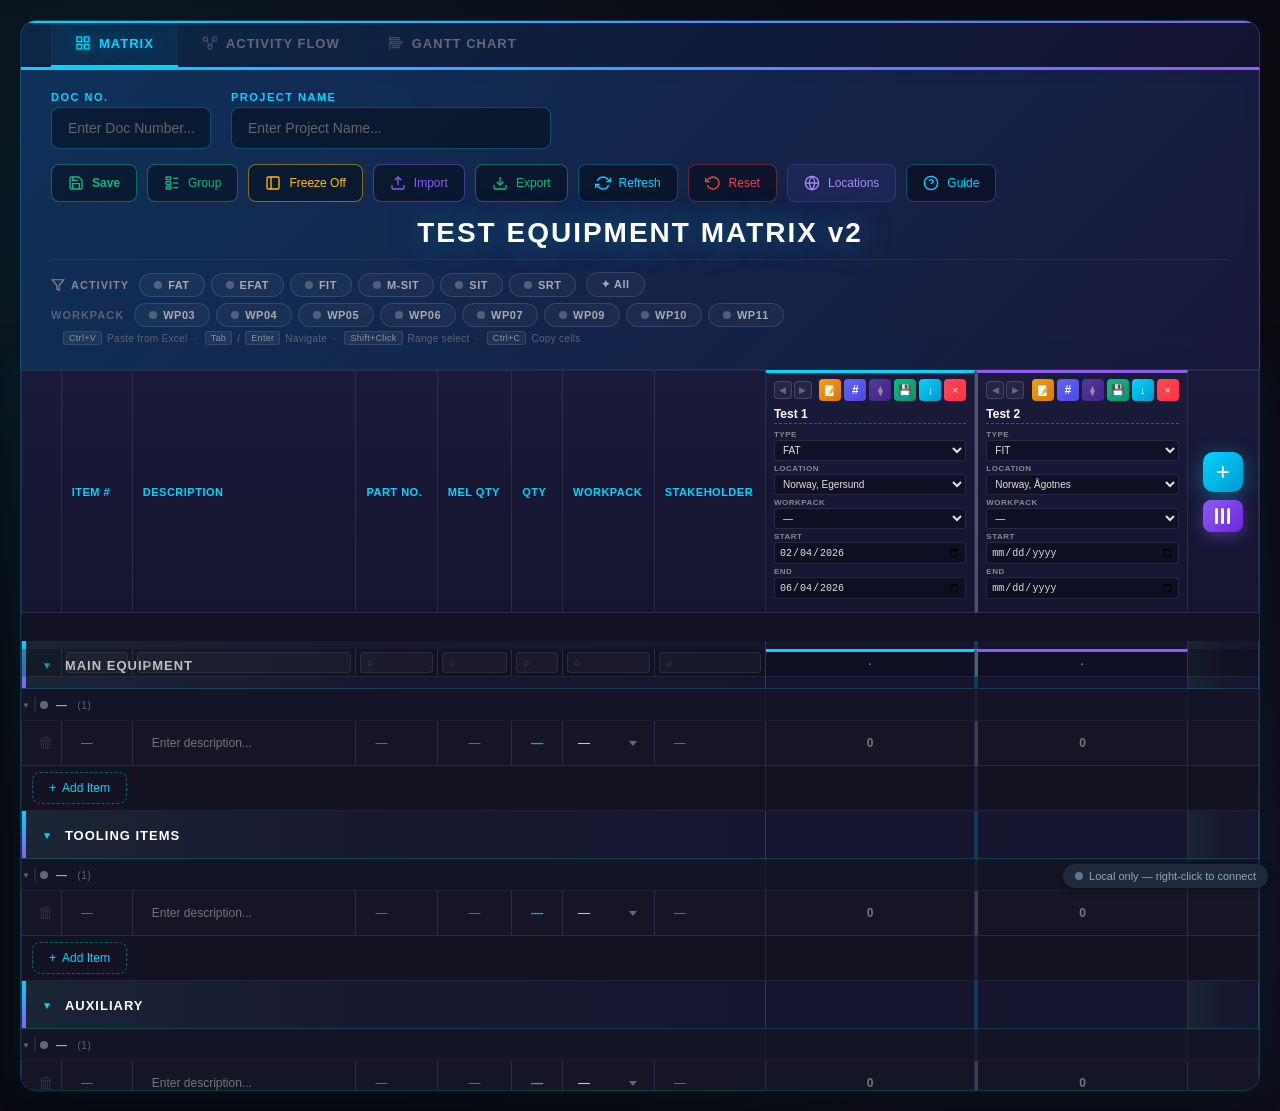
==== index.html @ c6285412 "Add files via upload" ====
<!DOCTYPE html>
<html lang="en">
<head>
    <meta charset="UTF-8">
    <meta name="viewport" content="width=device-width, initial-scale=1.0">
    <title>Test Equipment Matrix v2</title>
    <link rel="stylesheet" href="css/nav.css">
    <link rel="stylesheet" href="css/styles.css">
</head>
<body>
    <div class="container">
        <!-- Navigation Tabs -->
        <nav class="nav-tabs" id="navTabs">
            <!-- Rendered by nav.js -->
        </nav>

        <!-- Header -->
        <div class="matrix-header">
            <div class="header-top">
                <div class="header-title">
                    <div class="field-group">
                        <label>Doc No.</label>
                        <input type="text" id="docNo" placeholder="Enter Doc Number..." style="width: 160px;">
                    </div>
                    <div class="field-group">
                        <label>Project Name</label>
                        <input type="text" id="projectName" placeholder="Enter Project Name..." style="width: 320px;">
                    </div>
                </div>
                <div class="header-actions">
                    <button class="action-btn save-btn" onclick="ExportManager.quickSave()" title="Quick Save — overwrites current files, archives old to log/">
                        <svg viewBox="0 0 24 24" fill="none" stroke="currentColor" stroke-width="2">
                            <path d="M19 21H5a2 2 0 0 1-2-2V5a2 2 0 0 1 2-2h11l5 5v11a2 2 0 0 1-2 2z"/>
                            <polyline points="17 21 17 13 7 13 7 21"/>
                            <polyline points="7 3 7 8 15 8"/>
                        </svg>
                        Save
                    </button>
                    <button class="action-btn group-btn" onclick="TestManager.groupByType()" title="Group columns by activity type">
                        <svg viewBox="0 0 24 24" fill="none" stroke="currentColor" stroke-width="2">
                            <rect x="3" y="3" width="7" height="4" rx="1"/>
                            <rect x="3" y="10" width="7" height="4" rx="1"/>
                            <rect x="3" y="17" width="7" height="4" rx="1"/>
                            <line x1="14" y1="5" x2="21" y2="5"/>
                            <line x1="14" y1="12" x2="21" y2="12"/>
                            <line x1="14" y1="19" x2="21" y2="19"/>
                        </svg>
                        Group
                    </button>
                    <button class="action-btn freeze-btn" id="freezeToggle" onclick="FreezeManager.toggle()" title="Toggle Freeze Columns">
                        <svg viewBox="0 0 24 24" fill="none" stroke="currentColor" stroke-width="2">
                            <rect x="3" y="3" width="18" height="18" rx="2" ry="2"/>
                            <line x1="9" y1="3" x2="9" y2="21"/>
                        </svg>
                        <span id="freezeLabel">Freeze Off</span>
                    </button>
                    <button class="action-btn import-project" onclick="ImportManager.openProjectModal()" title="Import Project">
                        <svg viewBox="0 0 24 24" fill="none" stroke="currentColor" stroke-width="2">
                            <path d="M21 15v4a2 2 0 0 1-2 2H5a2 2 0 0 1-2-2v-4"/>
                            <polyline points="17 8 12 3 7 8"/>
                            <line x1="12" y1="3" x2="12" y2="15"/>
                        </svg>
                        Import
                    </button>
                    <button class="action-btn export-project" onclick="ExportManager.openProjectExportModal()" title="Export Project">
                        <svg viewBox="0 0 24 24" fill="none" stroke="currentColor" stroke-width="2">
                            <path d="M21 15v4a2 2 0 0 1-2 2H5a2 2 0 0 1-2-2v-4"/>
                            <polyline points="7 10 12 15 17 10"/>
                            <line x1="12" y1="15" x2="12" y2="3"/>
                        </svg>
                        Export
                    </button>
                    <button class="action-btn refresh-btn" onclick="App.refresh()" title="Refresh">
                        <svg viewBox="0 0 24 24" fill="none" stroke="currentColor" stroke-width="2">
                            <path d="M23 4v6h-6M1 20v-6h6"/>
                            <path d="M3.51 9a9 9 0 0 1 14.85-3.36L23 10M1 14l4.64 4.36A9 9 0 0 0 20.49 15"/>
                        </svg>
                        Refresh
                    </button>
                    <button class="action-btn reset-btn" onclick="App.resetToTemplate()" title="Reset to blank template">
                        <svg viewBox="0 0 24 24" fill="none" stroke="currentColor" stroke-width="2">
                            <polyline points="1 4 1 10 7 10"/>
                            <path d="M3.51 15a9 9 0 1 0 2.13-9.36L1 10"/>
                        </svg>
                        Reset
                    </button>
                    <button class="action-btn settings-btn" onclick="SettingsManager.open()" title="Settings — Manage Locations">
                        <svg viewBox="0 0 24 24" fill="none" stroke="currentColor" stroke-width="2">
                            <circle cx="12" cy="12" r="10"/>
                            <path d="M2 12h20"/>
                            <path d="M12 2a15.3 15.3 0 0 1 4 10 15.3 15.3 0 0 1-4 10 15.3 15.3 0 0 1-4-10A15.3 15.3 0 0 1 12 2z"/>
                        </svg>
                        Locations
                    </button>
                    <button class="action-btn guide-btn" onclick="document.getElementById('guideOverlay').classList.toggle('open')" title="Quick Guide">
                        <svg viewBox="0 0 24 24" fill="none" stroke="currentColor" stroke-width="2">
                            <circle cx="12" cy="12" r="10"/>
                            <path d="M9.09 9a3 3 0 0 1 5.83 1c0 2-3 3-3 3"/>
                            <line x1="12" y1="17" x2="12.01" y2="17"/>
                        </svg>
                        Guide
                    </button>
                </div>
            </div>
            <div class="main-title">TEST EQUIPMENT MATRIX v2</div>
            <div class="paste-hint">
                <kbd>Ctrl+V</kbd> Paste from Excel &nbsp;·&nbsp;
                <kbd>Tab</kbd> / <kbd>Enter</kbd> Navigate &nbsp;·&nbsp;
                <kbd>Shift+Click</kbd> Range select &nbsp;·&nbsp;
                <kbd>Ctrl+C</kbd> Copy cells
            </div>
        </div>

        <!-- Matrix Table -->
        <div class="matrix-wrapper">
            <div class="table-scroll" id="tableScroll">
                <table class="matrix-table" id="matrixTable">
                    <thead id="tableHead">
                        <!-- Generated by JS -->
                    </thead>
                    <tbody id="tableBody">
                        <!-- Generated by JS -->
                    </tbody>
                </table>
            </div>
        </div>
    </div>

    <!-- Import Project Modal -->
    <div class="modal-overlay" id="projectImportModal">
        <div class="modal">
            <div class="modal-content">
                <h3>
                    <svg width="24" height="24" viewBox="0 0 24 24" fill="none" stroke="#8b5cf6" stroke-width="2">
                        <path d="M21 15v4a2 2 0 0 1-2 2H5a2 2 0 0 1-2-2v-4"/>
                        <polyline points="17 8 12 3 7 8"/>
                        <line x1="12" y1="3" x2="12" y2="15"/>
                    </svg>
                    Import Project
                </h3>
                <div class="file-drop-zone" id="projectDropZone" onclick="document.getElementById('projectFileInput').click()">
                    <svg viewBox="0 0 24 24" fill="none" stroke="currentColor" stroke-width="2">
                        <path d="M21 15v4a2 2 0 0 1-2 2H5a2 2 0 0 1-2-2v-4"/>
                        <polyline points="17 8 12 3 7 8"/>
                        <line x1="12" y1="3" x2="12" y2="15"/>
                    </svg>
                    <p>Drop project file here or click to browse</p>
                    <span class="formats">Supported formats: .json, .csv</span>
                </div>
                <input type="file" id="projectFileInput" class="file-input" accept=".json,.csv" onchange="ImportManager.handleProjectFile(event)">
                <div class="modal-actions">
                    <button class="modal-btn secondary" onclick="ModalManager.close('projectImportModal')">Cancel</button>
                </div>
            </div>
        </div>
    </div>

    <!-- Export Test Activity Modal -->
    <div class="modal-overlay" id="exportModal">
        <div class="modal">
            <div class="modal-content">
                <h3>
                    <svg width="24" height="24" viewBox="0 0 24 24" fill="none" stroke="#00d4ff" stroke-width="2">
                        <path d="M21 15v4a2 2 0 0 1-2 2H5a2 2 0 0 1-2-2v-4"/>
                        <polyline points="7 10 12 15 17 10"/>
                        <line x1="12" y1="15" x2="12" y2="3"/>
                    </svg>
                    Export Test Activity
                </h3>
                <div class="export-info" id="exportInfo"></div>
                <div class="export-preview" id="exportPreview"></div>
                <div class="export-format-choices" style="margin-top:12px">
                    <button class="format-choice-btn primary-choice" onclick="ExportManager.downloadTestCSV()">
                        <span class="format-icon">📊</span>
                        <span class="format-label">CSV</span>
                        <span class="format-desc">Spreadsheet-compatible</span>
                    </button>
                    <button class="format-choice-btn" onclick="ExportManager.downloadTestJSON()">
                        <span class="format-icon">{ }</span>
                        <span class="format-label">JSON</span>
                        <span class="format-desc">Structured data</span>
                    </button>
                </div>
                <div class="export-path-chooser" id="testExportPathChooser">
                    <div class="path-label">Export folder</div>
                    <div class="path-display" id="testExportPathDisplay">
                        <span class="path-text" id="testExportPathText">No folder selected</span>
                        <button class="path-btn" onclick="ExportManager.pickFolder()">Browse…</button>
                    </div>
                </div>
                <div class="modal-actions">
                    <button class="modal-btn secondary" onclick="ModalManager.close('exportModal')">Cancel</button>
                </div>
            </div>
        </div>
    </div>

    <!-- Project Export Format Modal -->
    <div class="modal-overlay" id="projectExportModal">
        <div class="modal">
            <div class="modal-content">
                <h3>
                    <svg width="24" height="24" viewBox="0 0 24 24" fill="none" stroke="#00d4ff" stroke-width="2">
                        <path d="M21 15v4a2 2 0 0 1-2 2H5a2 2 0 0 1-2-2v-4"/>
                        <polyline points="7 10 12 15 17 10"/>
                        <line x1="12" y1="15" x2="12" y2="3"/>
                    </svg>
                    Export Project
                </h3>
                <p style="color:#aab;font-size:13px;margin-bottom:16px;">
                    Files are saved to <strong style="color:#00d4ff">Export Test Matrix data / log /</strong> inside the chosen folder.
                </p>
                <div class="export-format-choices">
                    <button class="format-choice-btn primary-choice" onclick="ExportManager.exportProject()">
                        <span class="format-icon">📁</span>
                        <span class="format-label">Save All</span>
                        <span class="format-desc">Matrix + all test activity logs</span>
                    </button>
                    <button class="format-choice-btn" onclick="ExportManager.exportProjectCSV()">
                        <span class="format-icon">📊</span>
                        <span class="format-label">CSV Only</span>
                        <span class="format-desc">Full matrix as single CSV</span>
                    </button>
                    <button class="format-choice-btn" onclick="ExportManager.exportProjectJSON()">
                        <span class="format-icon">{ }</span>
                        <span class="format-label">JSON Only</span>
                        <span class="format-desc">Re-importable project data</span>
                    </button>
                </div>
                <div class="export-path-chooser" id="exportPathChooser">
                    <div class="path-label">Export folder</div>
                    <div class="path-display" id="exportPathDisplay">
                        <span class="path-text" id="exportPathText">No folder selected</span>
                        <button class="path-btn" onclick="ExportManager.pickFolder()">Browse…</button>
                    </div>
                </div>
                <div class="modal-actions">
                    <button class="modal-btn secondary" onclick="ModalManager.close('projectExportModal')">Cancel</button>
                </div>
            </div>
        </div>
    </div>

    <!-- Activity Import Modal (||| button) -->
    <div class="modal-overlay" id="activityImportModal">
        <div class="modal">
            <div class="modal-content">
                <h3>
                    <svg width="24" height="24" viewBox="0 0 24 24" fill="none" stroke="#8b5cf6" stroke-width="2">
                        <path d="M21 15v4a2 2 0 0 1-2 2H5a2 2 0 0 1-2-2v-4"/>
                        <polyline points="17 8 12 3 7 8"/>
                        <line x1="12" y1="3" x2="12" y2="15"/>
                    </svg>
                    Import Activity Columns
                </h3>
                <div class="file-drop-zone" onclick="document.getElementById('activityFileInput').click()">
                    <svg viewBox="0 0 24 24" fill="none" stroke="currentColor" stroke-width="2">
                        <path d="M21 15v4a2 2 0 0 1-2 2H5a2 2 0 0 1-2-2v-4"/>
                        <polyline points="17 8 12 3 7 8"/>
                        <line x1="12" y1="3" x2="12" y2="15"/>
                    </svg>
                    <p>Drop activity file here or click to browse</p>
                    <span class="formats">Supported: .json or .csv with columns: Name, Type, Location, Start Date, End Date</span>
                </div>
                <input type="file" id="activityFileInput" class="file-input" accept=".json,.csv" onchange="ActivityImport.handleFile(event)">
                <div class="export-preview" id="activityImportPreview">
                    <p style="color:#667;text-align:center;padding:20px;">Select a file to preview activities…</p>
                </div>
                <div class="modal-actions">
                    <button class="modal-btn secondary" onclick="ModalManager.close('activityImportModal')">Cancel</button>
                    <button class="modal-btn primary" id="activityImportConfirm" onclick="ActivityImport.confirm()" disabled>Import Activities</button>
                </div>
            </div>
        </div>
    </div>

    <!-- Guide Popup (toggled by header button) -->
    <div class="guide-overlay" id="guideOverlay" onclick="if(event.target===this)this.classList.remove('open')">
        <div class="guide-panel">
            <button class="guide-close" onclick="document.getElementById('guideOverlay').classList.remove('open')">×</button>
            <h4>Quick Guide</h4>
            <ul>
                <li>Drag column edges to resize</li>
                <li>Use <strong>◀ ▶</strong> arrows to reorder columns (same type)</li>
                <li>Click <strong>Group</strong> to sort by activity</li>
                <li>Click <strong>Refresh</strong> to auto-sort &amp; sync</li>
                <li>Click <strong>+</strong> to add new tests</li>
                <li>Click <strong>|||</strong> to import activities</li>
                <li>Click <strong>↓</strong> on test to export (JSON/CSV)</li>
                <li>Click <strong>🗑</strong> to delete rows</li>
                <li>Toggle freeze for fixed columns</li>
                <li>Use <strong>filter chips</strong> to filter by activity</li>
                <li>Click <strong>Reset</strong> to return to blank template</li>
            </ul>
        </div>
    </div>

    <!-- Add Test Activity Modal -->
    <div class="modal-overlay" id="addTestModal">
        <div class="modal" style="max-width:520px;">
            <div class="modal-content">
                <h2 class="modal-title" style="margin-bottom:16px;">Add Test Activity</h2>
                <div style="display:grid;grid-template-columns:2fr 1fr;gap:10px;margin-bottom:12px;">
                    <div class="modal-field">
                        <label>Activity Name</label>
                        <input type="text" id="addTestName" placeholder="e.g. FAT Subsea Module A" maxlength="60">
                    </div>
                    <div class="modal-field">
                        <label>Type</label>
                        <select id="addTestType"></select>
                    </div>
                </div>
                <div style="display:grid;grid-template-columns:2fr 1fr;gap:10px;margin-bottom:12px;">
                    <div class="modal-field">
                        <label>Location</label>
                        <select id="addTestLocation"></select>
                    </div>
                    <div class="modal-field">
                        <label>Workpack</label>
                        <select id="addTestWorkpack"></select>
                    </div>
                </div>
                <div style="display:grid;grid-template-columns:1fr 1fr;gap:10px;margin-bottom:16px;">
                    <div class="modal-field">
                        <label>Start Date</label>
                        <input type="date" id="addTestStart">
                    </div>
                    <div class="modal-field">
                        <label>End Date</label>
                        <input type="date" id="addTestEnd">
                    </div>
                </div>
                <div class="modal-actions">
                    <button class="modal-btn secondary" onclick="TestManager.closeAddModal()">Cancel</button>
                    <button class="modal-btn primary" onclick="TestManager.confirmAdd()">Add Activity</button>
                </div>
            </div>
        </div>
    </div>

    <!-- Manage Activities Modal -->
    <div class="manage-overlay" id="manageOverlay">
        <div class="manage-modal">
            <div class="manage-header">
                <h3>Manage Activities</h3>
                <span class="manage-hint">Drag to reorder · Toggle to show/hide</span>
            </div>
            <div class="manage-toolbar">
                <button class="manage-action-btn" onclick="ActivityManager.groupByType()">Group by Type</button>
                <button class="manage-action-btn" onclick="ActivityManager.showAll()">Show All</button>
            </div>
            <div class="manage-list" id="manageList"></div>
            <div class="manage-footer">
                <button class="btn-cancel" onclick="ActivityManager.close()">Cancel</button>
                <button class="btn-save" onclick="ActivityManager.save()">Apply</button>
            </div>
        </div>
    </div>

    <!-- Settings Modal — Location Manager -->
    <div class="settings-overlay" id="settingsOverlay">
        <div class="settings-modal">
            <div class="settings-header">
                <h3>
                    <svg viewBox="0 0 24 24" width="18" height="18" fill="none" stroke="currentColor" stroke-width="2" style="vertical-align:-3px;margin-right:6px;">
                        <circle cx="12" cy="12" r="10"/><path d="M2 12h20"/><path d="M12 2a15.3 15.3 0 0 1 4 10 15.3 15.3 0 0 1-4 10 15.3 15.3 0 0 1-4-10A15.3 15.3 0 0 1 12 2z"/>
                    </svg>
                    Locations
                </h3>
                <button class="settings-close" onclick="SettingsManager.close()">&times;</button>
            </div>
            <div class="settings-body">
                <div class="settings-section">
                    <div class="settings-section-title">Location Manager</div>
                    <div class="settings-section-hint">Click Edit to change a location's name, color, or coordinates.</div>
                    <div class="settings-loc-list" id="settingsLocList"></div>
                    <div class="settings-add-row">
                        <input type="text" id="settingsNewLocName" placeholder="New location (e.g. UK, London)" maxlength="60">
                        <input type="color" id="settingsNewLocColor" value="#06b6d4" title="Pick color">
                        <button class="settings-add-btn" onclick="SettingsManager.addLocation()">+ Add</button>
                    </div>
                    <div class="settings-add-row" style="margin-top:6px;">
                        <input type="number" id="settingsNewLocLat" placeholder="Latitude" step="any" style="width:100px;">
                        <input type="number" id="settingsNewLocLng" placeholder="Longitude" step="any" style="width:100px;">
                        <span class="settings-coord-hint">Coordinates for world map (optional)</span>
                    </div>
                </div>
            </div>
            <div class="settings-footer">
                <button class="btn-save" onclick="SettingsManager.close()">Save &amp; Close</button>
            </div>
        </div>
    </div>

    <!-- Location Edit Popup -->
    <div class="settings-edit-overlay" id="settingsEditOverlay">
        <div class="settings-edit-popup">
            <h3 id="seditTitle">Edit Location</h3>
            <input type="hidden" id="seditOrigName">
            <div class="sedit-field">
                <label>Name</label>
                <input type="text" id="seditName" placeholder="Location name" maxlength="60" oninput="SettingsManager._updateEditPreview()">
            </div>
            <div class="sedit-field">
                <label>Color</label>
                <div class="sedit-color-row">
                    <input type="color" id="seditColor" oninput="SettingsManager._updateEditPreview()">
                    <div class="sedit-preview" id="seditPreview"></div>
                </div>
            </div>
            <div class="sedit-row">
                <div class="sedit-field">
                    <label>Latitude</label>
                    <input type="number" id="seditLat" placeholder="e.g. 59.91" step="any">
                </div>
                <div class="sedit-field">
                    <label>Longitude</label>
                    <input type="number" id="seditLng" placeholder="e.g. 10.75" step="any">
                </div>
            </div>
            <div class="sedit-actions">
                <button class="btn-cancel" onclick="SettingsManager.closeEditPopup()">Cancel</button>
                <button class="btn-save" onclick="SettingsManager.saveEditPopup()">Save</button>
            </div>
        </div>
    </div>

    <!-- Scripts - Order matters! -->
    <script src="js/storage.js"></script>
    <script src="js/undo.js"></script>
    <script src="js/sync-config.js"></script>
    <script src="js/sync.js"></script>
    <script src="js/nav.js"></script>
    <script src="js/data.js"></script>
    <script src="js/modals.js"></script>
    <script src="js/render.js"></script>
    <script src="js/sections.js"></script>
    <script src="js/tests.js"></script>
    <script src="js/dragdrop.js"></script>
    <script src="js/export.js"></script>
    <script src="js/import.js"></script>
    <script src="js/activity-import.js"></script>
    <script src="js/freeze.js"></script>
    <script src="js/filter.js"></script>
    <script src="js/resize.js"></script>
    <script src="js/refresh.js"></script>
    <script src="js/manage.js"></script>
    <script src="js/activity-details.js"></script>
    <script src="js/clipboard.js"></script>
    <script src="js/settings.js"></script>
    <script src="js/app.js"></script>
</body>
</html>
---- css/nav.css ----
/* ========================================
   NAV.CSS - Shared Navigation Tabs
   ======================================== */

.nav-tabs {
    display: flex;
    gap: 0;
    padding: 0 30px;
    background: linear-gradient(135deg, rgba(12, 40, 74, 0.95) 0%, rgba(20, 20, 50, 0.95) 100%);
    border: 1px solid rgba(0, 212, 255, 0.2);
    border-bottom: none;
    border-radius: 16px 16px 0 0;
    backdrop-filter: blur(10px);
    position: relative;
    overflow: hidden;
}

.nav-tabs::before {
    content: '';
    position: absolute;
    top: 0;
    left: 0;
    right: 0;
    height: 2px;
    background: linear-gradient(90deg, #00d4ff, #8b5cf6, #00d4ff);
    background-size: 200% 100%;
    animation: navShimmer 4s linear infinite;
}

@keyframes navShimmer {
    0% { background-position: -200% 0; }
    100% { background-position: 200% 0; }
}

.nav-tab {
    position: relative;
    display: flex;
    align-items: center;
    gap: 8px;
    padding: 14px 24px;
    color: #667;
    font-size: 13px;
    font-weight: 600;
    text-decoration: none;
    text-transform: uppercase;
    letter-spacing: 1px;
    cursor: pointer;
    transition: all 0.3s ease;
    border: none;
    background: none;
    border-bottom: 3px solid transparent;
    margin-bottom: -1px;
}

.nav-tab:hover {
    color: #aab;
    background: rgba(255, 255, 255, 0.03);
}

.nav-tab.active {
    color: #00d4ff;
    border-bottom-color: #00d4ff;
    background: rgba(0, 212, 255, 0.05);
    text-shadow: 0 0 20px rgba(0, 212, 255, 0.4);
}

.nav-tab svg {
    width: 16px;
    height: 16px;
    opacity: 0.6;
    transition: opacity 0.3s;
}

.nav-tab.active svg {
    opacity: 1;
    filter: drop-shadow(0 0 4px rgba(0, 212, 255, 0.5));
}

.nav-tab .tab-badge {
    background: rgba(0, 212, 255, 0.2);
    color: #00d4ff;
    font-size: 10px;
    padding: 1px 7px;
    border-radius: 10px;
    font-weight: 700;
    letter-spacing: 0;
}

.nav-tab.active .tab-badge {
    background: rgba(0, 212, 255, 0.3);
}
---- css/styles.css ----
/* ========================================
   TEST EQUIPMENT MATRIX - STYLES
   ======================================== */

/* === RESET & BASE === */
* {
    box-sizing: border-box;
    margin: 0;
    padding: 0;
}

body {
    font-family: 'Segoe UI', Tahoma, Geneva, Verdana, sans-serif;
    background: #0a0a12;
    background-image: 
        radial-gradient(ellipse at 10% 20%, rgba(0, 212, 255, 0.08) 0%, transparent 50%),
        radial-gradient(ellipse at 90% 80%, rgba(139, 92, 246, 0.08) 0%, transparent 50%);
    min-height: 100vh;
    padding: 20px;
    color: #e0e0e0;
}

.container {
    max-width: 100%;
}

/* === HEADER === */
.matrix-header {
    background: linear-gradient(135deg, rgba(15, 52, 96, 0.9) 0%, rgba(26, 26, 64, 0.9) 100%);
    border-radius: 0;
    padding: 24px 30px;
    border: 1px solid rgba(0, 212, 255, 0.3);
    border-top: none;
    border-bottom: none;
    backdrop-filter: blur(10px);
    position: relative;
    overflow: hidden;
}

.matrix-header::before {
    content: '';
    position: absolute;
    top: 0;
    left: 0;
    right: 0;
    height: 3px;
    background: linear-gradient(90deg, #00d4ff, #8b5cf6, #00d4ff);
    background-size: 200% 100%;
    animation: shimmer 3s linear infinite;
}

@keyframes shimmer {
    0% { background-position: -200% 0; }
    100% { background-position: 200% 0; }
}

.header-top {
    display: flex;
    justify-content: space-between;
    align-items: flex-start;
    flex-wrap: wrap;
    gap: 15px;
}

.header-title {
    display: flex;
    align-items: center;
    gap: 20px;
    flex-wrap: wrap;
}

.header-title .field-group {
    display: flex;
    flex-direction: column;
    gap: 4px;
}

.header-title input {
    background: rgba(0, 0, 0, 0.4);
    border: 1px solid rgba(0, 212, 255, 0.3);
    border-radius: 8px;
    padding: 12px 16px;
    color: #fff;
    font-size: 14px;
    transition: all 0.3s;
}

.header-title input:focus {
    outline: none;
    border-color: #00d4ff;
    box-shadow: 0 0 20px rgba(0, 212, 255, 0.4), inset 0 0 10px rgba(0, 212, 255, 0.1);
}

.header-title input::placeholder {
    color: #666;
}

.header-title label {
    color: #00d4ff;
    font-weight: 600;
    font-size: 11px;
    text-transform: uppercase;
    letter-spacing: 1.5px;
}

.main-title {
    font-size: 28px;
    font-weight: 700;
    color: #fff;
    text-align: center;
    margin-top: 15px;
    text-shadow: 0 0 30px rgba(0, 212, 255, 0.5);
    letter-spacing: 2px;
}

/* === HEADER ACTIONS === */
.header-actions {
    display: flex;
    gap: 10px;
    align-items: center;
    flex-wrap: wrap;
}

.action-btn {
    background: rgba(0, 0, 0, 0.4);
    border: 1px solid rgba(0, 212, 255, 0.3);
    border-radius: 8px;
    padding: 10px 16px;
    color: #00d4ff;
    font-size: 12px;
    cursor: pointer;
    transition: all 0.3s;
    display: flex;
    align-items: center;
    gap: 8px;
    font-weight: 500;
}

.action-btn:hover {
    background: rgba(0, 212, 255, 0.15);
    border-color: #00d4ff;
    box-shadow: 0 0 20px rgba(0, 212, 255, 0.3);
}

.action-btn svg {
    width: 16px;
    height: 16px;
}

.action-btn.save-btn {
    border-color: rgba(16, 185, 129, 0.5);
    color: #10b981;
    font-weight: 700;
}

.action-btn.save-btn:hover {
    background: rgba(16, 185, 129, 0.15);
    border-color: #10b981;
    box-shadow: 0 0 20px rgba(16, 185, 129, 0.3);
}

.action-btn.freeze-btn {
    border-color: rgba(255, 193, 7, 0.5);
    color: #ffc107;
}

.action-btn.freeze-btn:hover {
    background: rgba(255, 193, 7, 0.15);
    border-color: #ffc107;
    box-shadow: 0 0 20px rgba(255, 193, 7, 0.3);
}

.action-btn.freeze-btn.active {
    background: rgba(255, 193, 7, 0.25);
    border-color: #ffc107;
    box-shadow: 0 0 15px rgba(255, 193, 7, 0.4);
}

.action-btn.import-project {
    border-color: rgba(139, 92, 246, 0.5);
    color: #8b5cf6;
}

.action-btn.import-project:hover {
    background: rgba(139, 92, 246, 0.15);
    border-color: #8b5cf6;
    box-shadow: 0 0 20px rgba(139, 92, 246, 0.3);
}

.action-btn.export-project {
    border-color: rgba(16, 185, 129, 0.5);
    color: #10b981;
}

.action-btn.export-project:hover {
    background: rgba(16, 185, 129, 0.15);
    border-color: #10b981;
    box-shadow: 0 0 20px rgba(16, 185, 129, 0.3);
}

.refresh-btn:hover svg {
    animation: spin 0.5s ease;
}

.action-btn.reset-btn {
    border-color: rgba(239, 68, 68, 0.4);
    color: #ef4444;
}

.action-btn.reset-btn:hover {
    background: rgba(239, 68, 68, 0.15);
    border-color: #ef4444;
    box-shadow: 0 0 20px rgba(239, 68, 68, 0.3);
}

/* === EXPORT FORMAT CHOICES === */
.export-format-choices {
    display: flex;
    gap: 12px;
    margin-bottom: 20px;
}

.format-choice-btn {
    flex: 1;
    display: flex;
    flex-direction: column;
    align-items: center;
    gap: 6px;
    padding: 20px 16px;
    background: rgba(0, 0, 0, 0.3);
    border: 1px solid rgba(0, 212, 255, 0.2);
    border-radius: 10px;
    cursor: pointer;
    transition: all 0.25s;
    color: #ccd;
}

.format-choice-btn:hover {
    background: rgba(0, 212, 255, 0.1);
    border-color: #00d4ff;
    box-shadow: 0 0 20px rgba(0, 212, 255, 0.2);
    transform: translateY(-2px);
}

.format-choice-btn.primary-choice {
    border-color: rgba(0, 212, 255, 0.4);
    background: rgba(0, 212, 255, 0.06);
    box-shadow: 0 0 12px rgba(0, 212, 255, 0.1);
}

.format-choice-btn.primary-choice:hover {
    background: rgba(0, 212, 255, 0.15);
    box-shadow: 0 0 24px rgba(0, 212, 255, 0.25);
}

.format-icon {
    font-size: 24px;
    color: #00d4ff;
}

.format-label {
    font-size: 14px;
    font-weight: 700;
    color: #fff;
}

.format-desc {
    font-size: 10px;
    color: #778;
    text-align: center;
}

@keyframes spin {
    from { transform: rotate(0deg); }
    to { transform: rotate(360deg); }
}

/* === MATRIX TABLE === */
.matrix-wrapper {
    background: rgba(20, 20, 35, 0.95);
    border: 1px solid rgba(0, 212, 255, 0.2);
    border-radius: 0 0 16px 16px;
    overflow: hidden;
    box-shadow: 0 20px 60px rgba(0, 0, 0, 0.5), 0 0 40px rgba(0, 212, 255, 0.1);
}

.table-scroll {
    overflow: auto;
    max-height: calc(100vh - 180px);
    scrollbar-width: thin;
    scrollbar-color: rgba(0, 212, 255, 0.3) rgba(20, 20, 35, 0.5);
}
.table-scroll::-webkit-scrollbar { width: 10px; height: 12px; }
.table-scroll::-webkit-scrollbar-track { background: rgba(20, 20, 35, 0.5); }
.table-scroll::-webkit-scrollbar-thumb { background: rgba(0, 212, 255, 0.3); border-radius: 6px; border: 2px solid rgba(20, 20, 35, 0.5); }
.table-scroll::-webkit-scrollbar-thumb:hover { background: rgba(0, 212, 255, 0.5); }
.table-scroll::-webkit-scrollbar-corner { background: rgba(20, 20, 35, 0.5); }

/* When in freeze mode, ensure proper scrollbar positioning */
.table-scroll.freeze-mode {
    /* The scrollbar will still start at 0, but content scrolls properly under frozen cols */
}

.matrix-table {
    width: 100%;
    border-collapse: separate;
    border-spacing: 0;
    min-width: max-content;
}

.matrix-table th,
.matrix-table td {
    border-right: 1px solid rgba(58, 58, 92, 0.6);
    border-bottom: 1px solid rgba(58, 58, 92, 0.6);
    padding: 8px 10px;
    text-align: left;
    vertical-align: middle;
}

/* First column gets left border */
.matrix-table th:first-child,
.matrix-table td:first-child {
    border-left: 1px solid rgba(58, 58, 92, 0.6);
}

/* Top row gets top border */
.matrix-table thead tr:first-child th {
    border-top: 1px solid rgba(58, 58, 92, 0.6);
}

.matrix-table th {
    background: linear-gradient(180deg, #1a1a3a 0%, #151530 100%);
    color: #00d4ff;
    font-weight: 600;
    font-size: 11px;
    text-transform: uppercase;
    letter-spacing: 0.5px;
    white-space: nowrap;
    position: sticky;
    z-index: 15;
}
/* Main header row sticks at top */
.matrix-table thead tr:first-child th { top: 0; z-index: 16; }
/* Filter row sticks below the main header */
.matrix-table thead tr.filter-header-row th { top: 36px; z-index: 15; background: #151530; }

/* === GROUP BY ACTIVITY === */
.action-btn.group-btn {
    border-color: rgba(16, 185, 129, 0.5);
    color: #10b981;
}

.action-btn.group-btn:hover {
    background: rgba(16, 185, 129, 0.15);
    border-color: #10b981;
    box-shadow: 0 0 20px rgba(16, 185, 129, 0.3);
}

/* Type-group dividers — visible vertical line between different activity groups */
.type-group-first {
    border-left: 3px solid rgba(255, 255, 255, 0.18) !important;
}

th.type-group-first {
    border-left: 3px solid rgba(255, 255, 255, 0.25) !important;
}

/* === COLUMN ARROW BUTTONS === */
.col-arrows {
    display: flex;
    gap: 2px;
    flex-shrink: 0;
}

.col-arrow-btn {
    width: 18px;
    height: 18px;
    border: 1px solid rgba(255, 255, 255, 0.15);
    border-radius: 4px;
    background: rgba(255, 255, 255, 0.05);
    color: #667;
    font-size: 9px;
    cursor: pointer;
    display: flex;
    align-items: center;
    justify-content: center;
    padding: 0;
    transition: all 0.15s;
}

.col-arrow-btn:hover {
    background: rgba(0, 212, 255, 0.2);
    border-color: #00d4ff;
    color: #00d4ff;
    box-shadow: 0 0 8px rgba(0, 212, 255, 0.3);
}

/* Flash red on invalid move attempt */
.test-column.col-invalid {
    animation: colInvalidFlash 0.4s ease;
}

@keyframes colInvalidFlash {
    0%, 100% { box-shadow: none; }
    50% { box-shadow: inset 0 0 20px rgba(239, 68, 68, 0.3); }
}

/* === COLUMN WIDTHS === */
.col-delete { width: 40px; min-width: 40px; max-width: 40px; text-align: center; }
.col-item { width: 70px; min-width: 50px; }
.col-desc { width: 220px; min-width: 100px; }
.col-partno { width: 80px; min-width: 60px; }
.col-qty { width: 50px; min-width: 40px; text-align: center; }
.col-workpack { width: 80px; min-width: 60px; }
.col-stakeholder { width: 95px; min-width: 70px; }
.col-melqty { width: 60px; min-width: 45px; text-align: center; }

/* === COLUMN RESIZING === */
.matrix-table th {
    position: relative;
}

.resize-handle {
    position: absolute;
    right: 0;
    top: 0;
    bottom: 0;
    width: 5px;
    cursor: col-resize;
    background: transparent;
    z-index: 30;
    transition: background 0.2s;
}

.resize-handle:hover,
.resize-handle.resizing {
    background: linear-gradient(180deg, #00d4ff, #8b5cf6);
}

.matrix-table.resizing {
    cursor: col-resize;
    user-select: none;
}

.matrix-table.resizing * {
    cursor: col-resize !important;
}

/* === FREEZE MODE === */
.freeze-mode {
    position: relative;
}

/* All frozen columns - both th and td */
.freeze-mode .col-freeze {
    position: sticky;
    z-index: 20;
    background: #151530 !important;
    /* Extend background 1px left to cover border of cell behind */
    background-clip: padding-box;
}

/* Frozen column positions — pixel-perfect with no gaps */
.freeze-mode .col-freeze-0 { left: 0; z-index: 26; }
.freeze-mode .col-freeze-1 { left: var(--col-0-width, 40px); z-index: 25; }
.freeze-mode .col-freeze-2 { left: calc(var(--col-0-width, 40px) + var(--col-1-width, 70px)); z-index: 24; }
.freeze-mode .col-freeze-3 { left: calc(var(--col-0-width, 40px) + var(--col-1-width, 70px) + var(--col-2-width, 220px)); z-index: 23; }
.freeze-mode .col-freeze-4 { left: calc(var(--col-0-width, 40px) + var(--col-1-width, 70px) + var(--col-2-width, 220px) + var(--col-3-width, 80px)); z-index: 22; }
.freeze-mode .col-freeze-5 { left: calc(var(--col-0-width, 40px) + var(--col-1-width, 70px) + var(--col-2-width, 220px) + var(--col-3-width, 80px) + var(--col-4-width, 60px)); z-index: 21; }
.freeze-mode .col-freeze-6 { left: calc(var(--col-0-width, 40px) + var(--col-1-width, 70px) + var(--col-2-width, 220px) + var(--col-3-width, 80px) + var(--col-4-width, 60px) + var(--col-5-width, 50px)); z-index: 20; }
.freeze-mode .col-freeze-7 { left: calc(var(--col-0-width, 40px) + var(--col-1-width, 70px) + var(--col-2-width, 220px) + var(--col-3-width, 80px) + var(--col-4-width, 60px) + var(--col-5-width, 50px) + var(--col-6-width, 80px)); z-index: 19; }

/* Header frozen cells - highest z-index so they win over everything */
.freeze-mode th.col-freeze {
    z-index: 30;
    background: #1a1a3a !important;
}

/* Data row frozen cells - solid opaque background matching row color */
.freeze-mode .data-row .col-freeze {
    background: #151530 !important;
}
.freeze-mode .data-row:nth-child(even) .col-freeze {
    background: #171730 !important;
}
.freeze-mode .data-row:hover .col-freeze {
    background: #1a2535 !important;
}

/* Section header frozen cells */
.freeze-mode .section-header .col-freeze {
    z-index: 28;
    background: #1a2535 !important;
}
.freeze-mode .section-header:hover .col-freeze {
    background: #1e2a40 !important;
}

/* Section test cells stay behind frozen */
.freeze-mode .section-header .section-test-cell {
    background: #151530 !important;
    z-index: 1;
}
.freeze-mode .section-header:hover .section-test-cell {
    background: #181830 !important;
}

/* Add row frozen cell */
.freeze-mode .add-row-row .col-freeze {
    z-index: 27;
    background: #151530 !important;
    border-right: 2px solid rgba(0, 212, 255, 0.5) !important;
    box-shadow: 3px 0 12px rgba(0, 0, 0, 0.6);
}
.freeze-mode .add-row-row .add-row-cell.test-column {
    background: #151530 !important;
    z-index: 1;
}

/* Last frozen column - visual separator */
.freeze-mode .col-freeze-7 {
    border-right: 2px solid rgba(0, 212, 255, 0.5) !important;
    box-shadow: 3px 0 12px rgba(0, 0, 0, 0.6);
}

/* Test columns - ensure they stay behind frozen columns */
.freeze-mode .test-column,
.freeze-mode td.test-column {
    z-index: 1;
}
.freeze-mode th.test-column,
.freeze-mode th.test-header {
    z-index: 5;
}

/* === TEST COLUMNS === */
.test-column {
    min-width: 150px;
    width: 150px;
    background: rgba(20, 20, 45, 0.8);
    user-select: none;
    transition: all 0.3s;
}

.test-column:hover {
    background: rgba(30, 30, 60, 0.9);
}

.test-header {
    position: relative;
    vertical-align: top !important;
    padding: 6px 8px 10px !important;
}

/* Toolbar row: arrows left, action buttons right */
.test-toolbar {
    display: flex;
    align-items: center;
    justify-content: space-between;
    margin-bottom: 4px;
    gap: 4px;
}

.test-toolbar-right {
    display: flex;
    gap: 3px;
}

.test-name {
    font-weight: 600;
    color: #fff;
    font-size: 12px;
    margin-bottom: 6px;
}

.test-name input {
    background: transparent;
    border: none;
    border-bottom: 1px dashed rgba(0, 212, 255, 0.4);
    color: #fff;
    font-size: 12px;
    font-weight: 600;
    width: 100%;
    padding: 2px 0;
    transition: all 0.3s;
}

.test-name input:focus {
    outline: none;
    border-bottom-color: #00d4ff;
    text-shadow: 0 0 10px rgba(0, 212, 255, 0.5);
}

.test-action-btn {
    background: linear-gradient(135deg, #8b5cf6 0%, #6d28d9 100%);
    color: #fff;
    border: none;
    border-radius: 4px;
    width: 22px;
    height: 22px;
    font-size: 11px;
    cursor: pointer;
    transition: all 0.3s;
    display: flex;
    align-items: center;
    justify-content: center;
}

.test-action-btn:hover {
    transform: scale(1.1);
}

.test-action-btn.delete {
    background: linear-gradient(135deg, #ff4757 0%, #ff3344 100%);
}

.test-action-btn.export {
    background: linear-gradient(135deg, #00d4ff 0%, #0099cc 100%);
}

.test-action-btn.save-test {
    background: linear-gradient(135deg, #10b981 0%, #059669 100%);
    font-size: 11px;
}

.test-action-btn.uid-btn {
    background: linear-gradient(135deg, #6366f1 0%, #4f46e5 100%);
    font-weight: 700;
    font-size: 12px;
}

.test-action-btn.info-btn {
    background: linear-gradient(135deg, #f59e0b 0%, #d97706 100%);
    font-size: 10px;
}

/* === TEST INFO DROPDOWNS === */
.test-info {
    font-size: 9px;
}

.test-info select,
.test-info input[type="date"] {
    width: 100%;
    padding: 3px 4px;
    border: 1px solid rgba(58, 58, 92, 0.6);
    border-radius: 3px;
    background: rgba(0, 0, 0, 0.3);
    color: #e0e0e0;
    font-size: 10px;
    margin-bottom: 3px;
    transition: all 0.3s;
}

.test-info select:focus,
.test-info input[type="date"]:focus {
    outline: none;
    border-color: #00d4ff;
    box-shadow: 0 0 10px rgba(0, 212, 255, 0.3);
}

.test-info label {
    display: block;
    font-size: 8px;
    color: #888;
    margin-bottom: 1px;
    text-transform: uppercase;
    letter-spacing: 0.5px;
}

/* === ADD TEST COLUMN === */
.add-test-col {
    min-width: 70px;
    width: 70px;
    text-align: center;
    vertical-align: middle;
    background: rgba(10, 10, 20, 0.5);
}

.add-buttons-container {
    display: flex;
    flex-direction: column;
    align-items: center;
    gap: 8px;
}

.add-test-btn {
    background: linear-gradient(135deg, #00d4ff 0%, #0099cc 100%);
    border: none;
    color: #fff;
    width: 40px;
    height: 40px;
    border-radius: 10px;
    font-size: 24px;
    cursor: pointer;
    transition: all 0.3s;
    box-shadow: 0 4px 20px rgba(0, 212, 255, 0.4);
    display: inline-flex;
    align-items: center;
    justify-content: center;
}

.add-test-btn:hover {
    transform: scale(1.1) rotate(90deg);
    box-shadow: 0 6px 30px rgba(0, 212, 255, 0.6);
}

.import-table-btn {
    background: linear-gradient(135deg, #8b5cf6 0%, #6d28d9 100%);
    border: none;
    color: #fff;
    width: 40px;
    height: 32px;
    border-radius: 8px;
    cursor: pointer;
    transition: all 0.3s;
    box-shadow: 0 4px 15px rgba(139, 92, 246, 0.4);
    display: inline-flex;
    align-items: center;
    justify-content: center;
    gap: 3px;
}

.import-table-btn:hover {
    transform: scale(1.1);
    box-shadow: 0 6px 25px rgba(139, 92, 246, 0.6);
}

.import-table-btn .line {
    width: 3px;
    height: 16px;
    background: #fff;
    border-radius: 2px;
}

/* === SECTION HEADERS === */
.section-header td {
    background: linear-gradient(90deg, #1a2535 0%, #181830 50%, #151530 100%) !important;
    cursor: pointer;
    transition: all 0.3s;
    position: relative;
    padding: 0 !important;
    height: 48px;
    border-color: rgba(0, 212, 255, 0.2) !important;
}

/* Section name cell - spans across frozen columns with colspan */
.section-header .section-name-cell {
    padding: 14px 20px !important;
    font-weight: 700;
    color: #fff;
    font-size: 13px;
    text-transform: uppercase;
    letter-spacing: 1px;
    white-space: nowrap;
    overflow: visible;
}

.section-header .section-name-cell::before {
    content: '';
    position: absolute;
    left: 0;
    top: 0;
    bottom: 0;
    width: 4px;
    background: linear-gradient(180deg, #00d4ff, #8b5cf6);
}

/* In freeze mode, right border for section header spanning cell */
.freeze-mode .section-header .section-name-cell {
    border-right: 2px solid rgba(0, 212, 255, 0.5) !important;
    box-shadow: 3px 0 12px rgba(0, 0, 0, 0.6);
}

/* Make section toggle span across the frozen area */
.section-header .section-toggle {
    display: inline-flex;
    align-items: center;
    gap: 12px;
    position: relative;
    z-index: 5;
}

/* Section test cells - scrollable area */
.section-header .section-test-cell {
    background: #151530 !important;
}

.section-header:hover td {
    background: linear-gradient(90deg, #1e2a40 0%, #1c1c38 50%, #181830 100%) !important;
}

.section-header:hover .section-test-cell {
    background: #181830 !important;
}

.toggle-icon {
    transition: transform 0.3s;
    font-size: 10px;
    color: #00d4ff;
}

.section-header.collapsed .toggle-icon {
    transform: rotate(-90deg);
}

/* === DATA ROWS === */
.data-row td {
    transition: all 0.2s;
    background: #151525;
    height: 42px;
}

.data-row:nth-child(even) td {
    background: #171732;
}

.data-row:hover td {
    background: #1a2535;
}

.data-row.hidden {
    display: none;
}

.data-row td input {
    width: 100%;
    padding: 6px 8px;
    border: 1px solid transparent;
    border-radius: 4px;
    background: transparent;
    color: #e0e0e0;
    font-size: 12px;
    transition: all 0.2s;
}

.data-row td input:hover {
    background: rgba(255, 255, 255, 0.05);
    border-color: rgba(255, 255, 255, 0.1);
}

.data-row td input:focus {
    outline: 2px solid rgba(0, 212, 255, 0.3);
    outline-offset: -1px;
    border-color: #00d4ff;
    background: rgba(0, 212, 255, 0.1);
}

.qty-input {
    text-align: center !important;
    font-weight: 600;
    color: #00d4ff !important;
}

/* === DELETE ROW BUTTON === */
.delete-row-btn {
    background: transparent;
    border: none;
    color: #666;
    font-size: 16px;
    cursor: pointer;
    transition: all 0.3s;
    width: 28px;
    height: 28px;
    border-radius: 4px;
    display: flex;
    align-items: center;
    justify-content: center;
}

.delete-row-btn:hover {
    background: rgba(255, 71, 87, 0.2);
    color: #ff4757;
}

/* === ADD ROW BUTTON === */
.add-row-btn {
    background: transparent;
    border: 1px dashed rgba(0, 212, 255, 0.4);
    color: #00d4ff;
    padding: 8px 16px;
    border-radius: 8px;
    cursor: pointer;
    font-size: 12px;
    transition: all 0.3s;
    display: inline-flex;
    align-items: center;
    gap: 6px;
    font-weight: 500;
}

.add-row-btn:hover {
    background: rgba(0, 212, 255, 0.15);
    border-color: #00d4ff;
    box-shadow: 0 0 20px rgba(0, 212, 255, 0.3);
    transform: translateY(-1px);
}

/* === ADD ROW ROW === */
.add-row-row td {
    background: #121220 !important;
    height: 42px;
    border-color: rgba(58, 58, 92, 0.4) !important;
}

.add-row-row .add-row-cell {
    padding: 6px 10px;
}

.add-row-row.hidden {
    display: none;
}

/* === MODALS === */
.modal-overlay {
    display: none;
    position: fixed;
    top: 0;
    left: 0;
    right: 0;
    bottom: 0;
    background: rgba(0, 0, 0, 0.8);
    z-index: 1000;
    align-items: center;
    justify-content: center;
    backdrop-filter: blur(5px);
}

.modal-overlay.active {
    display: flex;
}

.modal {
    background: linear-gradient(135deg, #1a1a3a 0%, #0f0f25 100%);
    border: 1px solid rgba(0, 212, 255, 0.3);
    border-radius: 16px;
    padding: 30px;
    max-width: 700px;
    width: 90%;
    max-height: 80vh;
    overflow-y: auto;
    box-shadow: 0 20px 60px rgba(0, 0, 0, 0.5), 0 0 40px rgba(0, 212, 255, 0.2);
}

.modal h3 {
    color: #fff;
    margin-bottom: 20px;
    font-size: 18px;
    display: flex;
    align-items: center;
    gap: 10px;
}

.modal-content {
    position: relative;
}

.file-drop-zone {
    border: 2px dashed rgba(0, 212, 255, 0.4);
    border-radius: 12px;
    padding: 40px;
    text-align: center;
    transition: all 0.3s;
    cursor: pointer;
}

.file-drop-zone:hover,
.file-drop-zone.dragover {
    border-color: #00d4ff;
    background: rgba(0, 212, 255, 0.1);
}

.file-drop-zone svg {
    width: 48px;
    height: 48px;
    color: #00d4ff;
    margin-bottom: 15px;
}

.file-drop-zone p {
    color: #888;
    margin-bottom: 10px;
}

.file-drop-zone .formats {
    font-size: 11px;
    color: #666;
}

.file-input {
    display: none;
}

.modal-actions {
    display: flex;
    gap: 10px;
    justify-content: flex-end;
    margin-top: 20px;
}

.modal-btn {
    padding: 10px 20px;
    border-radius: 8px;
    font-size: 13px;
    cursor: pointer;
    transition: all 0.3s;
    border: none;
    display: inline-flex;
    align-items: center;
    gap: 6px;
}

.modal-btn.primary {
    background: linear-gradient(135deg, #00d4ff 0%, #0099cc 100%);
    color: #fff;
}

.modal-btn.secondary {
    background: rgba(255, 255, 255, 0.1);
    color: #888;
    border: 1px solid rgba(255, 255, 255, 0.2);
}

.modal-btn:hover {
    transform: translateY(-2px);
    box-shadow: 0 5px 20px rgba(0, 0, 0, 0.3);
}

/* === EXPORT PREVIEW === */
.export-preview {
    background: rgba(0, 0, 0, 0.3);
    border-radius: 8px;
    padding: 15px;
    margin-bottom: 20px;
    max-height: 300px;
    overflow-y: auto;
}

.export-preview table {
    width: 100%;
    border-collapse: collapse;
    font-size: 11px;
}

.export-preview th,
.export-preview td {
    padding: 8px;
    border: 1px solid rgba(58, 58, 92, 0.6);
    text-align: left;
}

.export-preview th {
    background: rgba(0, 212, 255, 0.2);
    color: #00d4ff;
}

.export-info {
    background: rgba(0, 212, 255, 0.1);
    border: 1px solid rgba(0, 212, 255, 0.3);
    border-radius: 8px;
    padding: 12px 15px;
    margin-bottom: 15px;
    font-size: 12px;
}

.export-info strong {
    color: #00d4ff;
}

.duplicate-warning {
    background: rgba(255, 193, 7, 0.15);
    border: 1px solid rgba(255, 193, 7, 0.5);
    color: #ffc107;
}

/* === GUIDE POPUP === */
.guide-overlay {
    display: none;
    position: fixed;
    top: 0;
    left: 0;
    right: 0;
    bottom: 0;
    background: rgba(0, 0, 0, 0.5);
    z-index: 9000;
    backdrop-filter: blur(3px);
    justify-content: center;
    align-items: flex-start;
    padding-top: 100px;
}

.guide-overlay.open {
    display: flex;
}

.guide-panel {
    position: relative;
    background: rgba(20, 20, 42, 0.98);
    border: 1px solid rgba(0, 212, 255, 0.3);
    border-radius: 14px;
    padding: 24px 28px 20px;
    max-width: 340px;
    width: 90%;
    font-size: 12px;
    color: #aab;
    box-shadow: 0 16px 60px rgba(0, 0, 0, 0.6), 0 0 40px rgba(0, 212, 255, 0.12);
    backdrop-filter: blur(12px);
    animation: guideIn 0.2s ease;
}

@keyframes guideIn {
    from { opacity: 0; transform: translateY(-12px) scale(0.97); }
    to   { opacity: 1; transform: translateY(0) scale(1); }
}

.guide-close {
    position: absolute;
    top: 10px;
    right: 12px;
    background: none;
    border: none;
    color: #667;
    font-size: 20px;
    cursor: pointer;
    width: 28px;
    height: 28px;
    display: flex;
    align-items: center;
    justify-content: center;
    border-radius: 6px;
    transition: all 0.15s;
}

.guide-close:hover {
    color: #fff;
    background: rgba(255, 255, 255, 0.08);
}

.guide-panel h4 {
    color: #00d4ff;
    margin-bottom: 14px;
    font-size: 14px;
    letter-spacing: 1px;
    text-transform: uppercase;
}

.guide-panel ul {
    list-style: none;
    padding: 0;
    margin: 0;
}

.guide-panel li {
    margin-bottom: 8px;
    padding-left: 18px;
    position: relative;
    line-height: 1.5;
}

.guide-panel li::before {
    content: "›";
    position: absolute;
    left: 0;
    color: #8b5cf6;
    font-weight: bold;
    font-size: 14px;
}

.guide-panel li strong {
    color: #dde;
}

/* Guide header button */
.action-btn.guide-btn {
    border-color: rgba(0, 212, 255, 0.3);
}

.action-btn.guide-btn:hover {
    background: rgba(0, 212, 255, 0.1);
    border-color: #00d4ff;
    box-shadow: 0 0 16px rgba(0, 212, 255, 0.25);
}

/* === FILTER BAR === */
.filter-bar {
    display: flex;
    flex-direction: column;
    gap: 6px;
    padding: 12px 0 0 0;
    margin-top: 10px;
    border-top: 1px solid rgba(255, 255, 255, 0.06);
}

.filter-row {
    display: flex;
    align-items: center;
    gap: 10px;
    flex-wrap: wrap;
}

.filter-label {
    display: flex;
    align-items: center;
    gap: 6px;
    color: #888;
    font-size: 11px;
    font-weight: 600;
    text-transform: uppercase;
    letter-spacing: 1px;
    white-space: nowrap;
    flex-shrink: 0;
    min-width: 70px;
}

.filter-chips {
    display: flex;
    gap: 6px;
    flex-wrap: wrap;
}

.filter-chip {
    display: inline-flex;
    align-items: center;
    gap: 6px;
    padding: 5px 14px;
    border-radius: 20px;
    border: 1px solid rgba(255, 255, 255, 0.12);
    background: rgba(255, 255, 255, 0.04);
    color: #aaa;
    font-size: 11px;
    font-weight: 600;
    cursor: pointer;
    transition: all 0.25s ease;
    letter-spacing: 0.5px;
}

.filter-chip:hover {
    border-color: var(--chip-border);
    background: var(--chip-bg);
    color: var(--chip-color);
    box-shadow: 0 0 12px color-mix(in srgb, var(--chip-color) 25%, transparent);
}

.filter-chip.active {
    border-color: var(--chip-border);
    background: var(--chip-bg);
    color: var(--chip-color);
    box-shadow: 0 0 16px color-mix(in srgb, var(--chip-color) 30%, transparent), inset 0 0 8px color-mix(in srgb, var(--chip-color) 10%, transparent);
}

.chip-dot {
    width: 8px;
    height: 8px;
    border-radius: 50%;
    background: currentColor;
    opacity: 0.4;
    transition: opacity 0.25s;
}

.filter-chip.active .chip-dot {
    opacity: 1;
    box-shadow: 0 0 6px currentColor;
}

.filter-clear {
    background: rgba(255, 255, 255, 0.06);
    border: 1px solid rgba(255, 255, 255, 0.15);
    color: #888;
    font-size: 10px;
    font-weight: 600;
    padding: 4px 12px;
    border-radius: 14px;
    cursor: pointer;
    transition: all 0.25s;
    text-transform: uppercase;
    letter-spacing: 0.5px;
    white-space: nowrap;
    flex-shrink: 0;
}

.filter-clear:hover {
    background: rgba(239, 68, 68, 0.15);
    border-color: rgba(239, 68, 68, 0.4);
    color: #ef4444;
}

.filter-clear.hidden {
    display: none;
}

/* Highlight All button */
.highlight-all-btn {
    --chip-color: #dde;
    --chip-bg: rgba(255, 255, 255, 0.08);
    --chip-border: rgba(255, 255, 255, 0.3);
    flex-shrink: 0;
}

.highlight-all-btn.active {
    background: rgba(255, 255, 255, 0.1);
    border-color: rgba(255, 255, 255, 0.4);
    color: #fff;
    box-shadow: 0 0 12px rgba(255, 255, 255, 0.15);
}

/* Column filter indicator in filter bar */
.filter-col-indicator {
    display: inline-flex;
    align-items: center;
    gap: 6px;
    font-size: 11px;
    padding: 4px 10px;
    background: rgba(255, 255, 255, 0.04);
    border-radius: 12px;
    border: 1px solid rgba(255, 255, 255, 0.1);
    white-space: nowrap;
    flex-shrink: 0;
}

.filter-col-x {
    background: none;
    border: none;
    color: inherit;
    cursor: pointer;
    font-size: 14px;
    padding: 0 2px;
    opacity: 0.6;
    transition: opacity 0.15s;
}

.filter-col-x:hover { opacity: 1; }

/* === TABLE FILTER ROW (column-aligned inputs) === */
.filter-header-row th {
    padding: 3px 4px !important;
    background: rgba(0, 0, 0, 0.25) !important;
    border-bottom: 1px solid rgba(255, 255, 255, 0.08) !important;
}

.filter-cell {
    vertical-align: middle !important;
}

.col-filter-input {
    width: 100%;
    background: rgba(255, 255, 255, 0.04);
    border: 1px solid rgba(255, 255, 255, 0.08);
    border-radius: 4px;
    color: #dde;
    font-size: 10px;
    padding: 4px 6px;
    outline: none;
    transition: all 0.2s;
    box-sizing: border-box;
}

.col-filter-input:focus {
    border-color: #00d4ff;
    background: rgba(0, 212, 255, 0.06);
    box-shadow: 0 0 6px rgba(0, 212, 255, 0.15);
}

.col-filter-input::placeholder {
    color: #445;
    font-size: 11px;
}

/* Total qty display in filter row under test columns */
.col-total-qty {
    display: block;
    text-align: center;
    font-size: 11px;
    font-weight: 700;
    color: #00d4ff;
    padding: 2px 0;
    opacity: 0.8;
}

/* Per-column filter button in main header (⧫) */
.col-filter-btn {
    font-size: 10px;
    opacity: 0.5;
    transition: all 0.2s;
}

.col-filter-btn.active {
    opacity: 1;
    color: #00d4ff;
    text-shadow: 0 0 6px rgba(0, 212, 255, 0.6);
}

.col-filter-btn:hover { opacity: 0.8; }

/* === UID POPUP === */
.uid-popup {
    position: fixed;
    inset: 0;
    background: rgba(0, 0, 0, 0.6);
    display: flex;
    align-items: center;
    justify-content: center;
    z-index: 10001;
    backdrop-filter: blur(4px);
}

.uid-popup-content {
    background: linear-gradient(135deg, #1a1a2e 0%, #16213e 100%);
    border: 1px solid rgba(99, 102, 241, 0.3);
    border-radius: 12px;
    padding: 24px;
    width: 340px;
    box-shadow: 0 20px 60px rgba(0, 0, 0, 0.5);
}

.uid-popup-title {
    font-size: 16px;
    font-weight: 700;
    color: #fff;
    margin-bottom: 8px;
}

.uid-popup-desc {
    font-size: 12px;
    color: #889;
    line-height: 1.5;
    margin-bottom: 16px;
}

.uid-popup-field label {
    display: block;
    font-size: 9px;
    color: #667;
    text-transform: uppercase;
    letter-spacing: 1px;
    margin-bottom: 4px;
}

.uid-popup-field input {
    width: 100%;
    background: rgba(0, 0, 0, 0.3);
    border: 1px solid rgba(99, 102, 241, 0.3);
    border-radius: 6px;
    color: #fff;
    font-size: 14px;
    font-family: 'Courier New', monospace;
    font-weight: 600;
    padding: 8px 12px;
    outline: none;
    transition: all 0.2s;
    box-sizing: border-box;
}

.uid-popup-field input:focus {
    border-color: #6366f1;
    box-shadow: 0 0 12px rgba(99, 102, 241, 0.3);
}

.uid-popup-actions {
    display: flex;
    gap: 8px;
    justify-content: flex-end;
    margin-top: 16px;
}

/* === EXPORT PATH CHOOSER === */
.export-path-chooser {
    margin-top: 16px;
    padding: 12px 14px;
    background: rgba(0, 0, 0, 0.25);
    border: 1px solid rgba(255, 255, 255, 0.08);
    border-radius: 10px;
}

.path-label {
    font-size: 9px;
    font-weight: 600;
    text-transform: uppercase;
    letter-spacing: 1px;
    color: #667;
    margin-bottom: 8px;
}

.path-display {
    display: flex;
    align-items: center;
    gap: 10px;
}

.path-text {
    flex: 1;
    font-size: 12px;
    color: #667;
    font-family: 'Courier New', monospace;
    overflow: hidden;
    text-overflow: ellipsis;
    white-space: nowrap;
}

.path-btn {
    flex-shrink: 0;
    background: rgba(255, 255, 255, 0.06);
    border: 1px solid rgba(255, 255, 255, 0.15);
    color: #aab;
    font-size: 11px;
    font-weight: 600;
    padding: 6px 14px;
    border-radius: 6px;
    cursor: pointer;
    transition: all 0.2s;
}

.path-btn:hover {
    background: rgba(0, 212, 255, 0.1);
    border-color: #00d4ff;
    color: #00d4ff;
}

/* === EXPORT TOAST === */
.export-toast {
    position: fixed;
    bottom: 24px;
    left: 50%;
    transform: translateX(-50%) translateY(80px);
    background: rgba(16, 185, 129, 0.9);
    color: #fff;
    padding: 10px 24px;
    border-radius: 10px;
    font-size: 13px;
    font-weight: 600;
    z-index: 99999;
    pointer-events: none;
    opacity: 0;
    transition: all 0.3s ease;
    backdrop-filter: blur(8px);
    box-shadow: 0 4px 20px rgba(0, 0, 0, 0.3);
}

.export-toast.error {
    background: rgba(239, 68, 68, 0.9);
}

.export-toast.show {
    opacity: 1;
    transform: translateX(-50%) translateY(0);
}

/* === SCROLLBAR === */
::-webkit-scrollbar {
    height: 8px;
    width: 8px;
}

::-webkit-scrollbar-track {
    background: #0a0a12;
}

::-webkit-scrollbar-thumb {
    background: linear-gradient(180deg, #00d4ff, #8b5cf6);
    border-radius: 4px;
}

::-webkit-scrollbar-thumb:hover {
    background: linear-gradient(180deg, #00e5ff, #9d6fff);
}

/* === RESPONSIVE === */
@media (max-width: 768px) {
    .header-top {
        flex-direction: column;
    }
    
    .header-title {
        flex-direction: column;
        align-items: flex-start;
    }
}

/* === MANAGE ACTIVITIES MODAL === */
.manage-overlay {
    position: fixed;
    top: 0; left: 0; right: 0; bottom: 0;
    background: rgba(0, 0, 0, 0.6);
    backdrop-filter: blur(4px);
    z-index: 1000;
    display: none;
    align-items: center;
    justify-content: center;
}
.manage-overlay.active { display: flex; }

.manage-modal {
    background: linear-gradient(135deg, #1a1a3a, #0f0f25);
    border: 1px solid rgba(0, 212, 255, 0.3);
    border-radius: 14px;
    padding: 0;
    width: 480px;
    max-width: 90vw;
    max-height: 80vh;
    display: flex;
    flex-direction: column;
    box-shadow: 0 20px 60px rgba(0, 0, 0, 0.5), 0 0 30px rgba(0, 212, 255, 0.15);
}

.manage-header {
    padding: 20px 24px 12px;
    border-bottom: 1px solid rgba(255, 255, 255, 0.06);
}
.manage-header h3 { color: #fff; margin: 0 0 4px; font-size: 16px; }
.manage-hint { font-size: 11px; color: #667; }

.manage-toolbar {
    padding: 10px 24px;
    display: flex;
    gap: 8px;
    border-bottom: 1px solid rgba(255, 255, 255, 0.06);
}
.manage-action-btn {
    padding: 5px 12px;
    border-radius: 6px;
    border: 1px solid rgba(0, 212, 255, 0.2);
    background: rgba(0, 212, 255, 0.06);
    color: #00d4ff;
    font-size: 11px;
    cursor: pointer;
    transition: all 0.2s;
}
.manage-action-btn:hover {
    background: rgba(0, 212, 255, 0.15);
    border-color: rgba(0, 212, 255, 0.4);
}

.manage-list {
    flex: 1;
    overflow-y: auto;
    padding: 8px 16px;
    min-height: 200px;
    max-height: 400px;
}

.manage-item {
    display: flex;
    align-items: center;
    gap: 10px;
    padding: 8px 10px;
    border-radius: 8px;
    background: rgba(255, 255, 255, 0.03);
    margin-bottom: 4px;
    transition: all 0.2s;
    border: 1px solid transparent;
}
.manage-item:hover { background: rgba(255, 255, 255, 0.06); }
.manage-item.manage-hidden { opacity: 0.4; }
.manage-item.manage-dragging { opacity: 0.5; border-color: #00d4ff; }
.manage-item.manage-drop-above { border-top: 2px solid #00d4ff; }
.manage-item.manage-drop-below { border-bottom: 2px solid #00d4ff; }

.manage-grip {
    cursor: grab;
    color: #445;
    font-size: 14px;
    user-select: none;
}
.manage-grip:active { cursor: grabbing; }

.manage-type-dot {
    width: 8px;
    height: 8px;
    border-radius: 50%;
    flex-shrink: 0;
}
.manage-name {
    flex: 1;
    color: #dde;
    font-size: 13px;
    white-space: nowrap;
    overflow: hidden;
    text-overflow: ellipsis;
}
.manage-type {
    color: #667;
    font-size: 10px;
    font-weight: 600;
    text-transform: uppercase;
    letter-spacing: 0.5px;
    min-width: 40px;
    text-align: right;
}

.manage-toggle {
    position: relative;
    display: inline-block;
    width: 34px;
    height: 18px;
    flex-shrink: 0;
}
.manage-toggle input { opacity: 0; width: 0; height: 0; }
.manage-slider {
    position: absolute;
    cursor: pointer;
    top: 0; left: 0; right: 0; bottom: 0;
    background: rgba(255, 255, 255, 0.1);
    border-radius: 18px;
    transition: 0.2s;
}
.manage-slider::before {
    content: '';
    position: absolute;
    height: 14px; width: 14px;
    left: 2px; bottom: 2px;
    background: #667;
    border-radius: 50%;
    transition: 0.2s;
}
.manage-toggle input:checked + .manage-slider { background: rgba(0, 212, 255, 0.3); }
.manage-toggle input:checked + .manage-slider::before { transform: translateX(16px); background: #00d4ff; }

.manage-footer {
    padding: 14px 24px;
    display: flex;
    justify-content: flex-end;
    gap: 10px;
    border-top: 1px solid rgba(255, 255, 255, 0.06);
}

/* === ACTIVITY DETAIL MODAL (index.html) === */
.ad-overlay {
    display: none;
    position: fixed;
    top: 0; left: 0; right: 0; bottom: 0;
    background: rgba(0, 0, 0, 0.7);
    backdrop-filter: blur(4px);
    z-index: 9999;
    align-items: center;
    justify-content: center;
}

.ad-overlay.active {
    display: flex;
}

.ad-modal {
    background: #121228;
    border: 1px solid rgba(0, 212, 255, 0.2);
    border-radius: 14px;
    width: 90%;
    max-width: 820px;
    max-height: 85vh;
    display: flex;
    flex-direction: column;
    box-shadow: 0 20px 60px rgba(0, 0, 0, 0.5);
}

.ad-header {
    padding: 16px 20px 10px;
    border-bottom: 1px solid rgba(255, 255, 255, 0.06);
}

.ad-header h3 {
    margin: 0;
    font-size: 16px;
    color: #fff;
}

.ad-meta {
    font-size: 11px;
    color: #778;
    margin-top: 4px;
}

.ad-body {
    display: flex;
    gap: 16px;
    padding: 14px 20px;
    overflow-y: auto;
    flex: 1;
}

.ad-editors {
    flex: 4;
    min-width: 0;
}

.ad-equipment {
    flex: 1.5;
    min-width: 0;
}

.ad-section-label {
    font-size: 9px;
    font-weight: 700;
    text-transform: uppercase;
    letter-spacing: 1px;
    color: #667;
    margin: 8px 0 4px;
}

.ad-toolbar {
    display: flex;
    gap: 2px;
    margin-bottom: 4px;
    padding: 3px;
    background: rgba(255, 255, 255, 0.03);
    border-radius: 6px 6px 0 0;
    border: 1px solid rgba(255, 255, 255, 0.06);
    border-bottom: none;
}

.ad-toolbar .wysiwyg-btn {
    background: none;
    border: 1px solid transparent;
    color: #889;
    cursor: pointer;
    padding: 2px 7px;
    border-radius: 4px;
    font-size: 11px;
    transition: all 0.15s;
}

.ad-toolbar .wysiwyg-btn:hover {
    background: rgba(0, 212, 255, 0.1);
    color: #00d4ff;
    border-color: rgba(0, 212, 255, 0.2);
}

.ad-editor {
    border: 1px solid rgba(255, 255, 255, 0.08);
    border-radius: 0 0 6px 6px;
    padding: 8px 10px;
    min-height: 60px;
    max-height: 150px;
    overflow-y: auto;
    color: #ccd;
    font-size: 12px;
    line-height: 1.5;
    outline: none;
    background: rgba(0, 0, 0, 0.2);
}

.ad-editor:focus {
    border-color: rgba(0, 212, 255, 0.25);
}

.ad-editor-notes {
    min-height: 80px;
    max-height: 200px;
}

.ad-table {
    width: 100%;
    border-collapse: collapse;
    font-size: 9px;
}

.ad-table th {
    text-align: left;
    font-size: 8px;
    text-transform: uppercase;
    letter-spacing: 0.5px;
    color: #556;
    padding: 3px 4px;
    border-bottom: 1px solid rgba(255, 255, 255, 0.06);
    position: sticky;
    top: 0;
    background: #121228;
}

.ad-table td {
    padding: 3px 4px;
    color: #aab;
    border-bottom: 1px solid rgba(255, 255, 255, 0.03);
    word-break: break-word;
}

.ad-sec {
    color: #667;
    font-style: italic;
}

.ad-qty {
    text-align: center;
    font-weight: 600;
    color: #00d4ff;
}

.ad-item-count {
    font-size: 9px;
    color: #556;
    margin-bottom: 4px;
}

.ad-empty {
    font-size: 11px;
    color: #445;
    font-style: italic;
    padding: 12px 0;
}

.ad-actions {
    display: flex;
    justify-content: flex-end;
    gap: 10px;
    padding: 12px 20px;
    border-top: 1px solid rgba(255, 255, 255, 0.06);
}

.ad-actions .btn-cancel,
.ad-actions .btn-save {
    padding: 6px 18px;
    border-radius: 8px;
    border: 1px solid rgba(255, 255, 255, 0.15);
    cursor: pointer;
    font-size: 12px;
    font-weight: 600;
}

.ad-actions .btn-cancel {
    background: rgba(255, 255, 255, 0.05);
    color: #889;
}

.ad-actions .btn-cancel:hover {
    background: rgba(255, 255, 255, 0.1);
}

.ad-actions .btn-save {
    background: rgba(0, 212, 255, 0.15);
    border-color: rgba(0, 212, 255, 0.3);
    color: #00d4ff;
}

.ad-actions .btn-save:hover {
    background: rgba(0, 212, 255, 0.25);
}

@media (max-width: 700px) {
    .ad-body { flex-direction: column; }
}

/* ========================================
   EXCEL-LIKE TABLE INTERACTIONS
   ======================================== */

/* Cell selection highlight — use outline, NOT position:relative (breaks sticky) */
.data-row td.cell-selected {
    background: rgba(0, 212, 255, 0.12) !important;
    outline: 1.5px solid rgba(0, 212, 255, 0.5);
    outline-offset: -1.5px;
}

/* Improve input feel — more spreadsheet-like */
.data-row td input {
    border-color: transparent !important;
    transition: border-color 0.1s, background 0.1s;
}
.data-row td input:focus {
    border-color: rgba(0, 212, 255, 0.6) !important;
    background: rgba(0, 0, 0, 0.4) !important;
    outline: 2px solid rgba(0, 212, 255, 0.25);
    outline-offset: -1px;
}
.data-row td input:hover:not(:focus) {
    border-color: rgba(255, 255, 255, 0.1) !important;
}

/* Paste toast notification */
.clipboard-toast {
    position: fixed;
    bottom: 24px;
    left: 50%;
    transform: translateX(-50%) translateY(20px);
    background: rgba(17, 24, 32, 0.95);
    border: 1px solid rgba(0, 212, 255, 0.4);
    color: #00d4ff;
    padding: 10px 24px;
    border-radius: 8px;
    font-size: 12px;
    font-family: inherit;
    font-weight: 500;
    letter-spacing: 0.5px;
    box-shadow: 0 8px 32px rgba(0, 0, 0, 0.5);
    pointer-events: none;
    opacity: 0;
    transition: opacity 0.3s, transform 0.3s;
    z-index: 10000;
    backdrop-filter: blur(10px);
}
.clipboard-toast.visible {
    opacity: 1;
    transform: translateX(-50%) translateY(0);
}

/* Slight row number feel — show row index on hover */
.data-row:hover td.col-delete .delete-row-btn {
    opacity: 1;
}
.data-row td.col-delete .delete-row-btn {
    opacity: 0.3;
    transition: opacity 0.15s;
}

/* Paste hint in header */
.paste-hint {
    display: inline-flex;
    align-items: center;
    gap: 5px;
    font-size: 10px;
    color: #5c6370;
    letter-spacing: 0.3px;
    margin-left: 12px;
}
.paste-hint kbd {
    display: inline-block;
    background: rgba(255, 255, 255, 0.06);
    border: 1px solid rgba(255, 255, 255, 0.1);
    border-radius: 3px;
    padding: 1px 5px;
    font-size: 9px;
    font-family: inherit;
    color: #8b929a;
}

/* Lock button in manage panel */
.manage-lock-btn {
    background: none; border: none; cursor: pointer; font-size: 12px; padding: 2px 6px;
    border-radius: 4px; opacity: 0.5; transition: all 0.15s;
}
.manage-lock-btn:hover { opacity: 1; background: rgba(255,255,255,0.08); }
.manage-lock { font-size: 10px; color: #f59e0b; margin-left: 4px; }

/* Header right-click context menu */
.header-ctx-menu {
    position: fixed; z-index: 3000; background: rgba(20,24,32,0.97); border: 1px solid rgba(0,212,255,0.25);
    border-radius: 8px; min-width: 180px; padding: 6px 0; box-shadow: 0 12px 40px rgba(0,0,0,0.6);
    display: none; backdrop-filter: blur(12px);
}
.header-ctx-menu.visible { display: block; }
.header-ctx-menu .ctx-item {
    padding: 7px 14px; font-size: 12px; color: #e0e0e0; cursor: pointer;
    display: flex; align-items: center; gap: 8px; transition: background 0.1s;
}
.header-ctx-menu .ctx-item:hover { background: rgba(0,212,255,0.1); }
.header-ctx-menu .ctx-divider { height: 1px; background: rgba(255,255,255,0.06); margin: 4px 0; }
.header-ctx-menu .ctx-header { padding: 6px 14px; font-size: 10px; color: #5c6370; text-transform: uppercase; letter-spacing: 1px; }

/* QTY auto-sum display */
.qty-sum {
    display: block;
    text-align: center;
    font-weight: 600;
    color: #00d4ff;
    font-size: 12px;
    padding: 4px 0;
    opacity: 0.8;
}

/* Workpack dropdown */
.wp-select {
    width: 100%;
    background: transparent;
    border: 1px solid transparent;
    color: #e0e0e0;
    font-family: inherit;
    font-size: 12px;
    padding: 4px 4px;
    border-radius: 4px;
    cursor: pointer;
    appearance: none;
    -webkit-appearance: none;
    background-image: url("data:image/svg+xml,%3Csvg xmlns='http://www.w3.org/2000/svg' width='8' height='5' viewBox='0 0 8 5'%3E%3Cpath d='M0 0l4 5 4-5z' fill='%23667'/%3E%3C/svg%3E");
    background-repeat: no-repeat;
    background-position: right 6px center;
    padding-right: 18px;
    transition: border-color 0.15s, background 0.15s;
}
.wp-select:hover {
    border-color: rgba(255,255,255,0.1);
}
.wp-select:focus {
    border-color: rgba(0,212,255,0.6);
    background: rgba(0,0,0,0.4);
    outline: 2px solid rgba(0,212,255,0.25);
    outline-offset: -1px;
}
.wp-select option {
    background: #151530;
    color: #e0e0e0;
}

/* Modal form fields */
.modal-field {
    display: flex;
    flex-direction: column;
    gap: 4px;
}
.modal-field label {
    font-size: 10px;
    text-transform: uppercase;
    letter-spacing: 0.8px;
    color: #5c6370;
    font-weight: 500;
}
.modal-field input,
.modal-field select {
    background: rgba(0, 0, 0, 0.3);
    border: 1px solid rgba(255, 255, 255, 0.1);
    border-radius: 6px;
    color: #e0e0e0;
    font-family: inherit;
    font-size: 13px;
    padding: 8px 10px;
    transition: border-color 0.15s;
}
.modal-field input:focus,
.modal-field select:focus {
    border-color: rgba(0, 212, 255, 0.5);
    outline: none;
    background: rgba(0, 0, 0, 0.5);
}
.modal-field select option {
    background: #151530;
    color: #e0e0e0;
}

/* ═══════════════════════════════════════════
   WP SUB-HEADERS (collapsible groups within sections)
   ═══════════════════════════════════════════ */

.wp-subheader td {
    background: rgba(20, 22, 38, 0.95) !important;
    cursor: pointer;
    transition: all 0.2s;
    padding: 0 !important;
    height: 32px;
    border-color: rgba(255, 255, 255, 0.04) !important;
}

.wp-subheader:hover td {
    background: rgba(28, 30, 50, 0.95) !important;
}

.wp-sub-name-cell {
    padding: 6px 20px 6px 36px !important;
    font-weight: 600;
    color: #aab;
    font-size: 11px;
    letter-spacing: 0.5px;
    white-space: nowrap;
    position: relative;
}

.wp-sub-name-cell::before {
    content: '';
    position: absolute;
    left: 12px;
    top: 8px;
    bottom: 8px;
    width: 2px;
    background: rgba(255, 255, 255, 0.08);
    border-radius: 1px;
}

.wp-sub-toggle {
    display: inline-flex;
    align-items: center;
    gap: 8px;
}

.wp-toggle-icon {
    font-size: 8px;
    color: #5c6370;
    transition: color 0.15s;
    width: 10px;
}
.wp-subheader:hover .wp-toggle-icon {
    color: #aab;
}

.wp-sub-dot {
    width: 8px;
    height: 8px;
    border-radius: 50%;
    flex-shrink: 0;
}

.wp-sub-count {
    font-weight: 400;
    color: #5c6370;
    font-size: 10px;
    margin-left: 2px;
}

.wp-sub-test-cell {
    background: rgba(18, 18, 35, 0.9) !important;
}
.wp-subheader:hover .wp-sub-test-cell {
    background: rgba(24, 24, 45, 0.9) !important;
}

.wp-subheader.hidden { display: none; }

/* Freeze mode support for WP sub-headers */
.freeze-mode .wp-subheader .col-freeze {
    z-index: 27;
    background: rgba(20, 22, 38, 0.98) !important;
}
.freeze-mode .wp-subheader:hover .col-freeze {
    background: rgba(28, 30, 50, 0.98) !important;
}
.freeze-mode .wp-subheader .wp-sub-name-cell {
    border-right: 2px solid rgba(0, 212, 255, 0.5) !important;
    box-shadow: 3px 0 12px rgba(0, 0, 0, 0.6);
}

/* ══════════════════════════════════════════════════════════
   SETTINGS MODAL — Location Manager
   ══════════════════════════════════════════════════════════ */

.settings-overlay {
    position: fixed; inset: 0; z-index: 9999;
    background: rgba(0,0,0,0.6); backdrop-filter: blur(4px);
    display: flex; align-items: center; justify-content: center;
    opacity: 0; pointer-events: none;
    transition: opacity 0.2s;
}
.settings-overlay.open { opacity: 1; pointer-events: auto; }

.settings-modal {
    background: #12121f; border: 1px solid rgba(0,212,255,0.15);
    border-radius: 12px; width: 560px; max-width: 95vw; max-height: 85vh;
    display: flex; flex-direction: column;
    box-shadow: 0 20px 60px rgba(0,0,0,0.6), 0 0 30px rgba(0,212,255,0.06);
    transform: translateY(20px); transition: transform 0.2s;
}
.settings-overlay.open .settings-modal { transform: translateY(0); }

.settings-header {
    display: flex; align-items: center; justify-content: space-between;
    padding: 16px 20px; border-bottom: 1px solid rgba(255,255,255,0.06);
}
.settings-header h3 {
    margin: 0; font-size: 16px; font-weight: 600; color: #e2e8f0;
    font-family: 'Space Grotesk', 'Segoe UI', system-ui, sans-serif;
}
.settings-close {
    background: none; border: none; color: #64748b; font-size: 22px;
    cursor: pointer; padding: 4px 8px; border-radius: 6px;
    transition: all 0.15s;
}
.settings-close:hover { background: rgba(255,255,255,0.06); color: #e2e8f0; }

.settings-body {
    padding: 20px; overflow-y: auto; flex: 1;
}

.settings-section-title {
    font-size: 13px; font-weight: 700; color: #00d4ff;
    text-transform: uppercase; letter-spacing: 0.8px; margin-bottom: 4px;
}
.settings-section-hint {
    font-size: 11px; color: #64748b; margin-bottom: 14px;
}

.settings-loc-list {
    display: flex; flex-direction: column; gap: 4px;
    max-height: 340px; overflow-y: auto;
    margin-bottom: 14px; padding-right: 4px;
}

.settings-loc-item {
    display: flex; align-items: center; gap: 10px;
    padding: 8px 10px; border-radius: 8px;
    background: rgba(255,255,255,0.02);
    border: 1px solid rgba(255,255,255,0.04);
    transition: background 0.15s;
}
.settings-loc-item:hover { background: rgba(255,255,255,0.04); }

.settings-loc-color-wrap {
    position: relative; width: 22px; height: 22px; flex-shrink: 0;
}
.settings-loc-color-input {
    position: absolute; inset: 0; opacity: 0; cursor: pointer;
    width: 22px; height: 22px;
}
.settings-loc-dot {
    width: 22px; height: 22px; border-radius: 50%;
    pointer-events: none;
}

.settings-loc-name {
    flex: 1; font-size: 13px; color: #cbd5e1;
    font-family: 'JetBrains Mono', 'Consolas', monospace;
}

.settings-loc-badge {
    font-size: 9px; color: #10b981; background: rgba(16,185,129,0.12);
    padding: 2px 8px; border-radius: 10px; text-transform: uppercase;
    letter-spacing: 0.5px; font-weight: 600;
}

.settings-loc-del {
    background: none; border: none; color: #64748b; cursor: pointer;
    padding: 4px; border-radius: 6px; transition: all 0.15s;
    display: flex; align-items: center; justify-content: center;
}
.settings-loc-del:hover:not(:disabled) { background: rgba(239,68,68,0.15); color: #ef4444; }
.settings-loc-del:disabled { opacity: 0.25; cursor: not-allowed; }

.settings-add-row {
    display: flex; gap: 8px; align-items: center;
}
.settings-add-row input[type="text"] {
    flex: 1; padding: 8px 12px; border-radius: 8px;
    background: rgba(255,255,255,0.04); border: 1px solid rgba(255,255,255,0.08);
    color: #e2e8f0; font-size: 13px;
    font-family: 'JetBrains Mono', 'Consolas', monospace;
    outline: none; transition: border-color 0.15s;
}
.settings-add-row input[type="text"]:focus {
    border-color: rgba(0,212,255,0.3);
}
.settings-add-row input[type="text"]::placeholder { color: #475569; }

.settings-add-row input[type="color"] {
    width: 34px; height: 34px; border: none; border-radius: 8px;
    background: rgba(255,255,255,0.04); cursor: pointer; padding: 2px;
}

.settings-add-btn {
    padding: 8px 16px; border-radius: 8px; border: 1px solid rgba(0,212,255,0.3);
    background: rgba(0,212,255,0.08); color: #00d4ff;
    font-size: 12px; font-weight: 600; cursor: pointer;
    transition: all 0.15s; white-space: nowrap;
}
.settings-add-btn:hover { background: rgba(0,212,255,0.18); }

.settings-footer {
    padding: 14px 20px; border-top: 1px solid rgba(255,255,255,0.06);
    display: flex; justify-content: flex-end; gap: 10px;
}

.settings-empty {
    padding: 20px; text-align: center; color: #475569; font-size: 12px;
}

.settings-btn {
    border-color: rgba(0,212,255,0.2) !important;
}
.settings-btn:hover {
    border-color: rgba(0,212,255,0.5) !important;
    background: rgba(0,212,255,0.06) !important;
}

/* =============================================
   SETTINGS MODAL — Location Manager
   ============================================= */

.settings-overlay {
    display: none;
    position: fixed;
    inset: 0;
    z-index: 9999;
    background: rgba(0, 0, 0, 0.7);
    backdrop-filter: blur(4px);
    justify-content: center;
    align-items: center;
}
.settings-overlay.open {
    display: flex;
}

.settings-modal {
    background: #12141e;
    border: 1px solid rgba(0, 212, 255, 0.15);
    border-radius: 12px;
    width: 560px;
    max-width: 95vw;
    max-height: 80vh;
    display: flex;
    flex-direction: column;
    box-shadow: 0 20px 60px rgba(0, 0, 0, 0.6), 0 0 30px rgba(0, 212, 255, 0.08);
}

.settings-header {
    display: flex;
    align-items: center;
    justify-content: space-between;
    padding: 16px 20px;
    border-bottom: 1px solid rgba(255, 255, 255, 0.06);
}
.settings-header h3 {
    font-size: 15px;
    font-weight: 600;
    color: #e0e6ed;
    margin: 0;
}
.settings-close {
    background: none;
    border: none;
    color: #64748b;
    font-size: 22px;
    cursor: pointer;
    line-height: 1;
    padding: 4px 8px;
    border-radius: 4px;
    transition: all 0.15s;
}
.settings-close:hover {
    color: #ef4444;
    background: rgba(239, 68, 68, 0.1);
}

.settings-body {
    padding: 16px 20px;
    overflow-y: auto;
    flex: 1;
}

.settings-section {
    margin-bottom: 20px;
}
.settings-section-title {
    font-size: 12px;
    font-weight: 700;
    text-transform: uppercase;
    letter-spacing: 1px;
    color: #00d4ff;
    margin-bottom: 6px;
}
.settings-section-hint {
    font-size: 11px;
    color: #5c6370;
    margin-bottom: 12px;
}

.settings-loc-list {
    display: flex;
    flex-direction: column;
    gap: 4px;
    max-height: 320px;
    overflow-y: auto;
    margin-bottom: 12px;
}

.settings-loc-item {
    display: flex;
    align-items: center;
    gap: 10px;
    padding: 8px 10px;
    background: rgba(255, 255, 255, 0.02);
    border: 1px solid rgba(255, 255, 255, 0.04);
    border-radius: 6px;
    transition: background 0.15s;
}
.settings-loc-item:hover {
    background: rgba(0, 212, 255, 0.04);
    border-color: rgba(0, 212, 255, 0.1);
}

.settings-loc-dot {
    width: 14px;
    height: 14px;
    border-radius: 50%;
    flex-shrink: 0;
    box-shadow: 0 0 6px rgba(0, 0, 0, 0.3);
}

.settings-loc-name {
    flex: 1;
    font-size: 12px;
    color: #c8cdd4;
    font-weight: 500;
}

.settings-loc-color-input {
    width: 28px;
    height: 28px;
    border: 1px solid rgba(255, 255, 255, 0.1);
    border-radius: 4px;
    cursor: pointer;
    background: none;
    padding: 1px;
}
.settings-loc-color-input::-webkit-color-swatch-wrapper { padding: 0; }
.settings-loc-color-input::-webkit-color-swatch { border: none; border-radius: 3px; }

.settings-loc-delete {
    background: none;
    border: none;
    color: #5c6370;
    font-size: 18px;
    cursor: pointer;
    padding: 2px 6px;
    border-radius: 4px;
    line-height: 1;
    transition: all 0.15s;
}
.settings-loc-delete:hover {
    color: #ef4444;
    background: rgba(239, 68, 68, 0.1);
}

.settings-loc-empty {
    font-size: 12px;
    color: #5c6370;
    padding: 16px;
    text-align: center;
}

.settings-add-row {
    display: flex;
    gap: 8px;
    align-items: center;
}
.settings-add-row input[type="text"] {
    flex: 1;
    padding: 8px 12px;
    background: rgba(255, 255, 255, 0.04);
    border: 1px solid rgba(255, 255, 255, 0.08);
    border-radius: 6px;
    color: #e0e6ed;
    font-size: 12px;
    outline: none;
    transition: border-color 0.2s;
}
.settings-add-row input[type="text"]:focus {
    border-color: rgba(0, 212, 255, 0.3);
}
.settings-add-row input[type="color"] {
    width: 34px;
    height: 34px;
    border: 1px solid rgba(255, 255, 255, 0.1);
    border-radius: 6px;
    cursor: pointer;
    background: none;
    padding: 2px;
}
.settings-add-btn {
    padding: 8px 16px;
    background: rgba(0, 212, 255, 0.12);
    border: 1px solid rgba(0, 212, 255, 0.25);
    border-radius: 6px;
    color: #00d4ff;
    font-size: 12px;
    font-weight: 600;
    cursor: pointer;
    white-space: nowrap;
    transition: all 0.2s;
}
.settings-add-btn:hover {
    background: rgba(0, 212, 255, 0.2);
    border-color: rgba(0, 212, 255, 0.4);
}

.settings-footer {
    padding: 12px 20px;
    border-top: 1px solid rgba(255, 255, 255, 0.06);
    display: flex;
    justify-content: flex-end;
    gap: 10px;
}

.settings-btn {
    color: #8b929a;
}
.settings-btn:hover {
    color: #00d4ff;
}

/* ═══════════════════════════════════════════════════
   SETTINGS MODAL
   ═══════════════════════════════════════════════════ */

.settings-overlay {
    position: fixed; inset: 0; z-index: 9000;
    background: rgba(0,0,0,0.7);
    backdrop-filter: blur(4px);
    display: none;
    align-items: center; justify-content: center;
}
.settings-overlay.open {
    display: flex;
}
.settings-modal {
    background: #0d1117;
    border: 1px solid rgba(0,212,255,0.15);
    border-radius: 12px;
    width: min(560px, 92vw);
    max-height: 80vh;
    display: flex;
    flex-direction: column;
    box-shadow: 0 20px 60px rgba(0,0,0,0.5), 0 0 40px rgba(0,212,255,0.05);
}
.settings-header {
    display: flex; align-items: center; justify-content: space-between;
    padding: 16px 20px;
    border-bottom: 1px solid rgba(255,255,255,0.06);
}
.settings-header h3 {
    margin: 0; font-size: 15px; color: #e0e4ea; font-weight: 600;
}
.settings-close {
    background: none; border: none; color: #64748b; font-size: 22px;
    cursor: pointer; padding: 0 4px; line-height: 1;
}
.settings-close:hover { color: #ef4444; }

.settings-body {
    padding: 16px 20px;
    overflow-y: auto;
    flex: 1;
}
.settings-section-title {
    font-size: 12px; font-weight: 700; text-transform: uppercase;
    letter-spacing: 0.8px; color: #00d4ff; margin-bottom: 4px;
}
.settings-section-hint {
    font-size: 11px; color: #64748b; margin-bottom: 12px;
}

/* Location list */
.settings-loc-list {
    display: flex; flex-direction: column; gap: 4px;
    max-height: 340px; overflow-y: auto;
    padding-right: 4px;
    margin-bottom: 12px;
}
.settings-loc-item {
    display: flex; align-items: center; gap: 8px;
    padding: 6px 8px;
    background: rgba(255,255,255,0.02);
    border: 1px solid rgba(255,255,255,0.04);
    border-radius: 6px;
    transition: background 0.15s;
}
.settings-loc-item:hover {
    background: rgba(0,212,255,0.04);
    border-color: rgba(0,212,255,0.12);
}
.settings-loc-color-wrap {
    flex-shrink: 0;
}
.settings-loc-color {
    width: 28px; height: 28px; border: none;
    border-radius: 50%; cursor: pointer;
    background: none; padding: 0;
}
.settings-loc-color::-webkit-color-swatch-wrapper { padding: 2px; }
.settings-loc-color::-webkit-color-swatch { border-radius: 50%; border: 2px solid rgba(255,255,255,0.15); }
.settings-loc-name {
    flex: 1; font-size: 12px; color: #c9d1d9; font-weight: 500;
}
.settings-loc-rename, .settings-loc-delete {
    background: none; border: none; cursor: pointer;
    font-size: 14px; padding: 2px 6px; border-radius: 4px;
    opacity: 0.4; transition: opacity 0.15s;
}
.settings-loc-rename:hover { opacity: 1; }
.settings-loc-delete:hover { opacity: 1; color: #ef4444; }

/* Add row */
.settings-add-row {
    display: flex; gap: 8px; align-items: center;
}
.settings-add-row input[type="text"] {
    flex: 1; background: rgba(255,255,255,0.04); border: 1px solid rgba(255,255,255,0.1);
    border-radius: 6px; padding: 7px 10px; font-size: 12px; color: #e0e4ea;
    outline: none; font-family: inherit;
}
.settings-add-row input[type="text"]:focus {
    border-color: rgba(0,212,255,0.4);
}
.settings-add-row input[type="color"] {
    width: 32px; height: 32px; border: none; border-radius: 50%;
    cursor: pointer; background: none; padding: 0;
}
.settings-add-row input[type="color"]::-webkit-color-swatch-wrapper { padding: 2px; }
.settings-add-row input[type="color"]::-webkit-color-swatch { border-radius: 50%; border: 2px solid rgba(255,255,255,0.15); }
.settings-add-btn {
    background: rgba(0,212,255,0.12); border: 1px solid rgba(0,212,255,0.3);
    color: #00d4ff; font-size: 11px; font-weight: 600; padding: 7px 14px;
    border-radius: 6px; cursor: pointer; white-space: nowrap;
    transition: all 0.15s;
}
.settings-add-btn:hover {
    background: rgba(0,212,255,0.2); border-color: rgba(0,212,255,0.5);
}

.settings-empty {
    font-size: 12px; color: #64748b; padding: 16px 0; text-align: center;
}

.settings-footer {
    padding: 12px 20px; border-top: 1px solid rgba(255,255,255,0.06);
    display: flex; justify-content: flex-end;
}

/* Settings button in header */
.settings-btn {
    color: #a0a8b4 !important;
}
.settings-btn:hover {
    color: #00d4ff !important;
    background: rgba(0,212,255,0.08) !important;
}

/* ══════════════════════════════════════════
   SETTINGS MODAL
   ══════════════════════════════════════════ */

.settings-overlay {
    display: none;
    position: fixed;
    inset: 0;
    z-index: 10000;
    background: rgba(0, 0, 0, 0.65);
    backdrop-filter: blur(4px);
    justify-content: center;
    align-items: center;
}
.settings-overlay.open {
    display: flex;
}

.settings-modal {
    background: #0d1117;
    border: 1px solid rgba(0, 212, 255, 0.15);
    border-radius: 12px;
    width: 520px;
    max-width: 90vw;
    max-height: 80vh;
    display: flex;
    flex-direction: column;
    box-shadow: 0 24px 80px rgba(0, 0, 0, 0.5), 0 0 40px rgba(0, 212, 255, 0.08);
}

.settings-header {
    display: flex;
    justify-content: space-between;
    align-items: center;
    padding: 16px 20px;
    border-bottom: 1px solid rgba(255, 255, 255, 0.06);
}
.settings-header h3 {
    margin: 0;
    font-size: 15px;
    font-weight: 600;
    color: #e6edf3;
}
.settings-close {
    background: none;
    border: none;
    color: #8b949e;
    font-size: 22px;
    cursor: pointer;
    padding: 0 4px;
    line-height: 1;
    transition: color 0.15s;
}
.settings-close:hover { color: #ef4444; }

.settings-body {
    flex: 1;
    overflow-y: auto;
    padding: 16px 20px;
}

.settings-section {
    margin-bottom: 20px;
}
.settings-section-title {
    font-size: 12px;
    font-weight: 700;
    text-transform: uppercase;
    letter-spacing: 0.8px;
    color: #00d4ff;
    margin-bottom: 4px;
}
.settings-section-hint {
    font-size: 11px;
    color: #8b949e;
    margin-bottom: 12px;
}

.settings-loc-list {
    display: flex;
    flex-direction: column;
    gap: 4px;
    margin-bottom: 12px;
    max-height: 340px;
    overflow-y: auto;
}

.settings-loc-item {
    display: flex;
    align-items: center;
    gap: 10px;
    padding: 6px 10px;
    background: rgba(255, 255, 255, 0.02);
    border: 1px solid rgba(255, 255, 255, 0.04);
    border-radius: 6px;
    transition: background 0.15s;
}
.settings-loc-item:hover {
    background: rgba(255, 255, 255, 0.04);
}

.settings-loc-color-wrap {
    position: relative;
    width: 22px;
    height: 22px;
    flex-shrink: 0;
}
.settings-loc-swatch {
    width: 22px;
    height: 22px;
    border-radius: 4px;
    border: 1px solid rgba(255, 255, 255, 0.1);
    cursor: pointer;
}
.settings-color-input {
    position: absolute;
    inset: 0;
    opacity: 0;
    cursor: pointer;
    width: 100%;
    height: 100%;
}

.settings-loc-name {
    flex: 1;
    font-size: 12px;
    color: #c9d1d9;
    font-weight: 500;
}

.settings-loc-delete {
    background: none;
    border: none;
    color: #8b949e;
    cursor: pointer;
    padding: 2px;
    border-radius: 4px;
    display: flex;
    align-items: center;
    justify-content: center;
    transition: all 0.15s;
    opacity: 0;
}
.settings-loc-item:hover .settings-loc-delete {
    opacity: 1;
}
.settings-loc-delete:hover {
    color: #ef4444;
    background: rgba(239, 68, 68, 0.1);
}

.settings-add-row {
    display: flex;
    gap: 8px;
    align-items: center;
}
.settings-add-row input[type="text"] {
    flex: 1;
    background: rgba(255, 255, 255, 0.04);
    border: 1px solid rgba(255, 255, 255, 0.08);
    border-radius: 6px;
    padding: 8px 10px;
    color: #e6edf3;
    font-size: 12px;
    outline: none;
    transition: border-color 0.2s;
}
.settings-add-row input[type="text"]:focus {
    border-color: rgba(0, 212, 255, 0.4);
}
.settings-add-row input[type="text"]::placeholder {
    color: #484f58;
}
.settings-add-row input[type="color"] {
    width: 34px;
    height: 34px;
    border: 1px solid rgba(255, 255, 255, 0.1);
    border-radius: 6px;
    background: transparent;
    cursor: pointer;
    padding: 2px;
}
.settings-add-btn {
    background: rgba(0, 212, 255, 0.1);
    border: 1px solid rgba(0, 212, 255, 0.25);
    color: #00d4ff;
    font-size: 11px;
    font-weight: 600;
    padding: 8px 14px;
    border-radius: 6px;
    cursor: pointer;
    white-space: nowrap;
    transition: all 0.15s;
}
.settings-add-btn:hover {
    background: rgba(0, 212, 255, 0.2);
    border-color: rgba(0, 212, 255, 0.4);
}

.settings-footer {
    padding: 12px 20px;
    border-top: 1px solid rgba(255, 255, 255, 0.06);
    display: flex;
    justify-content: flex-end;
    gap: 8px;
}

/* Settings button style */
.settings-btn {
    color: #8b949e !important;
}
.settings-btn:hover {
    color: #00d4ff !important;
}

/* ══════════════════════════════════════════════════════════
   SETTINGS MODAL — Location Manager
   ══════════════════════════════════════════════════════════ */

.settings-btn {
    background: rgba(139, 92, 246, 0.08) !important;
    border-color: rgba(139, 92, 246, 0.25) !important;
    color: #a78bfa !important;
}
.settings-btn:hover {
    background: rgba(139, 92, 246, 0.18) !important;
    border-color: rgba(139, 92, 246, 0.4) !important;
}

.settings-overlay {
    display: none;
    position: fixed;
    inset: 0;
    z-index: 9999;
    background: rgba(0, 0, 0, 0.65);
    backdrop-filter: blur(6px);
    justify-content: center;
    align-items: center;
}
.settings-overlay.open {
    display: flex;
}

.settings-modal {
    width: 560px;
    max-width: 92vw;
    max-height: 80vh;
    background: #0e1117;
    border: 1px solid rgba(255, 255, 255, 0.08);
    border-radius: 14px;
    display: flex;
    flex-direction: column;
    box-shadow: 0 20px 60px rgba(0, 0, 0, 0.5);
    animation: settingsSlideIn 0.2s ease;
}
@keyframes settingsSlideIn {
    from { opacity: 0; transform: translateY(12px); }
    to { opacity: 1; transform: translateY(0); }
}

.settings-header {
    display: flex;
    align-items: center;
    justify-content: space-between;
    padding: 16px 20px;
    border-bottom: 1px solid rgba(255, 255, 255, 0.06);
}
.settings-header h3 {
    margin: 0;
    font-size: 15px;
    font-weight: 600;
    color: #e2e4e9;
    display: flex;
    align-items: center;
}
.settings-close {
    background: none;
    border: none;
    color: #64748b;
    font-size: 22px;
    cursor: pointer;
    width: 32px;
    height: 32px;
    display: flex;
    align-items: center;
    justify-content: center;
    border-radius: 6px;
    transition: all 0.15s;
}
.settings-close:hover {
    background: rgba(255, 255, 255, 0.06);
    color: #e2e4e9;
}

.settings-body {
    flex: 1;
    overflow-y: auto;
    padding: 16px 20px;
}

.settings-section {
    margin-bottom: 20px;
}
.settings-section-title {
    font-size: 12px;
    font-weight: 700;
    text-transform: uppercase;
    letter-spacing: 1px;
    color: #8b929a;
    margin-bottom: 6px;
}
.settings-section-hint {
    font-size: 11px;
    color: #5c6370;
    margin-bottom: 14px;
}

.settings-loc-list {
    display: flex;
    flex-direction: column;
    gap: 4px;
    margin-bottom: 14px;
    max-height: 340px;
    overflow-y: auto;
}
.settings-loc-empty {
    font-size: 12px;
    color: #5c6370;
    padding: 12px;
    text-align: center;
}

.settings-loc-item {
    display: flex;
    align-items: center;
    gap: 10px;
    padding: 7px 10px;
    background: rgba(255, 255, 255, 0.02);
    border: 1px solid rgba(255, 255, 255, 0.04);
    border-radius: 8px;
    transition: background 0.15s;
}
.settings-loc-item:hover {
    background: rgba(255, 255, 255, 0.04);
}

.settings-loc-color-wrap {
    flex-shrink: 0;
}
.settings-loc-color-input {
    width: 26px;
    height: 26px;
    border: none;
    border-radius: 50%;
    cursor: pointer;
    padding: 0;
    background: none;
}
.settings-loc-color-input::-webkit-color-swatch-wrapper { padding: 0; }
.settings-loc-color-input::-webkit-color-swatch { border-radius: 50%; border: 2px solid rgba(255,255,255,0.12); }

.settings-loc-name {
    flex: 1;
    font-size: 13px;
    color: #c8cdd3;
    font-weight: 500;
}

.settings-loc-rename-btn,
.settings-loc-delete-btn {
    background: none;
    border: 1px solid transparent;
    cursor: pointer;
    font-size: 13px;
    width: 28px;
    height: 28px;
    display: flex;
    align-items: center;
    justify-content: center;
    border-radius: 6px;
    transition: all 0.15s;
    opacity: 0.4;
}
.settings-loc-item:hover .settings-loc-rename-btn,
.settings-loc-item:hover .settings-loc-delete-btn {
    opacity: 0.8;
}
.settings-loc-rename-btn:hover {
    background: rgba(59, 130, 246, 0.12);
    border-color: rgba(59, 130, 246, 0.25);
    opacity: 1 !important;
}
.settings-loc-delete-btn:hover {
    background: rgba(239, 68, 68, 0.12);
    border-color: rgba(239, 68, 68, 0.25);
    opacity: 1 !important;
}

.settings-add-row {
    display: flex;
    gap: 8px;
    align-items: center;
}
.settings-add-row input[type="text"] {
    flex: 1;
    padding: 8px 12px;
    background: rgba(255, 255, 255, 0.04);
    border: 1px solid rgba(255, 255, 255, 0.08);
    border-radius: 8px;
    color: #e2e4e9;
    font-size: 13px;
    outline: none;
    transition: border-color 0.2s;
}
.settings-add-row input[type="text"]:focus {
    border-color: rgba(6, 182, 212, 0.4);
}
.settings-add-row input[type="color"] {
    width: 34px;
    height: 34px;
    border: none;
    border-radius: 50%;
    cursor: pointer;
    padding: 0;
    background: none;
    flex-shrink: 0;
}
.settings-add-row input[type="color"]::-webkit-color-swatch-wrapper { padding: 0; }
.settings-add-row input[type="color"]::-webkit-color-swatch { border-radius: 50%; border: 2px solid rgba(255,255,255,0.12); }

.settings-add-btn {
    padding: 8px 16px;
    background: rgba(6, 182, 212, 0.12);
    border: 1px solid rgba(6, 182, 212, 0.3);
    border-radius: 8px;
    color: #06b6d4;
    font-size: 12px;
    font-weight: 600;
    cursor: pointer;
    white-space: nowrap;
    transition: all 0.15s;
}
.settings-add-btn:hover {
    background: rgba(6, 182, 212, 0.22);
    border-color: rgba(6, 182, 212, 0.5);
}

.settings-footer {
    padding: 12px 20px;
    border-top: 1px solid rgba(255, 255, 255, 0.06);
    display: flex;
    justify-content: flex-end;
}

/* ── Settings: rename + color input ────────────────────── */
.settings-loc-rename {
    background: none;
    border: none;
    color: #5c6370;
    font-size: 14px;
    cursor: pointer;
    padding: 2px 6px;
    border-radius: 4px;
    line-height: 1;
    transition: all 0.15s;
}
.settings-loc-rename:hover {
    color: #00d4ff;
    background: rgba(0, 212, 255, 0.1);
}
.settings-loc-color {
    width: 24px;
    height: 24px;
    border: 1px solid rgba(255, 255, 255, 0.1);
    border-radius: 4px;
    cursor: pointer;
    background: none;
    padding: 1px;
}
.settings-loc-color::-webkit-color-swatch-wrapper { padding: 0; }
.settings-loc-color::-webkit-color-swatch { border: none; border-radius: 3px; }

/* ── Settings: location info + coords ────────────────── */
.settings-loc-info {
    flex: 1;
    min-width: 0;
}
.settings-loc-info .settings-loc-name {
    font-size: 12px;
    color: #c8cdd4;
    font-weight: 500;
}
.settings-loc-coords {
    font-size: 9px;
    color: #64748b;
    font-family: 'JetBrains Mono', 'Consolas', monospace;
    margin-top: 1px;
}
.settings-loc-no-coords {
    color: #3b4252;
    font-style: italic;
}
.settings-loc-coord-btn {
    background: none;
    border: none;
    font-size: 14px;
    cursor: pointer;
    padding: 2px 4px;
    border-radius: 4px;
    transition: all 0.15s;
    opacity: 0.5;
}
.settings-loc-coord-btn:hover {
    opacity: 1;
    background: rgba(0, 212, 255, 0.1);
}
.settings-coord-hint {
    font-size: 10px;
    color: #475569;
    white-space: nowrap;
}
.settings-add-row input[type="number"] {
    padding: 8px 10px;
    background: rgba(255, 255, 255, 0.04);
    border: 1px solid rgba(255, 255, 255, 0.08);
    border-radius: 6px;
    color: #e0e6ed;
    font-size: 12px;
    outline: none;
    transition: border-color 0.2s;
}
.settings-add-row input[type="number"]:focus {
    border-color: rgba(0, 212, 255, 0.3);
}
.settings-add-row input[type="number"]::placeholder {
    color: #475569;
}

/* ── Settings footer Save & Close button ────────────── */
.settings-footer .btn-save {
    padding: 8px 20px;
    border-radius: 8px;
    background: rgba(0, 212, 255, 0.15);
    border: 1px solid rgba(0, 212, 255, 0.35);
    color: #00d4ff;
    font-size: 12px;
    font-weight: 600;
    cursor: pointer;
    transition: all 0.15s;
}
.settings-footer .btn-save:hover {
    background: rgba(0, 212, 255, 0.25);
    border-color: rgba(0, 212, 255, 0.5);
}

/* ── Hide number input spinners ──────────────────────── */
.settings-add-row input[type="number"]::-webkit-inner-spin-button,
.settings-add-row input[type="number"]::-webkit-outer-spin-button {
    -webkit-appearance: none;
    margin: 0;
}
.settings-add-row input[type="number"] {
    -moz-appearance: textfield;
}

/* ══════ Inline location editor rows ══════ */
.sloc-row {
    display: flex;
    align-items: center;
    gap: 6px;
    padding: 6px 8px;
    border-radius: 6px;
    background: rgba(255,255,255,0.02);
    border: 1px solid rgba(255,255,255,0.04);
    transition: all 0.2s;
}
.sloc-row:hover { background: rgba(0,212,255,0.03); border-color: rgba(0,212,255,0.08); }
.sloc-row.sloc-saved { background: rgba(16,185,129,0.1); border-color: rgba(16,185,129,0.3); }

.sloc-color {
    width: 28px; height: 28px; min-width: 28px;
    border: 1px solid rgba(255,255,255,0.1); border-radius: 6px;
    cursor: pointer; background: none; padding: 1px;
}
.sloc-color::-webkit-color-swatch-wrapper { padding: 0; }
.sloc-color::-webkit-color-swatch { border: none; border-radius: 4px; }

.sloc-name {
    flex: 1; min-width: 120px;
    padding: 5px 8px; font-size: 12px; font-weight: 500;
    background: rgba(0,0,0,0.25); border: 1px solid rgba(255,255,255,0.06);
    border-radius: 4px; color: #e0e6ed; outline: none;
    font-family: 'JetBrains Mono', 'Consolas', monospace;
    transition: border-color 0.2s;
}
.sloc-name:focus { border-color: rgba(0,212,255,0.4); }

.sloc-coord {
    width: 64px; min-width: 54px;
    padding: 5px 6px; font-size: 11px;
    background: rgba(0,0,0,0.25); border: 1px solid rgba(255,255,255,0.06);
    border-radius: 4px; color: #8b929a; outline: none; text-align: center;
    font-family: 'JetBrains Mono', 'Consolas', monospace;
    transition: border-color 0.2s;
    -moz-appearance: textfield;
}
.sloc-coord::-webkit-inner-spin-button,
.sloc-coord::-webkit-outer-spin-button { -webkit-appearance: none; margin: 0; }
.sloc-coord:focus { border-color: rgba(0,212,255,0.4); color: #e0e6ed; }
.sloc-coord::placeholder { color: #3b4252; font-size: 10px; }

.sloc-save {
    width: 26px; height: 26px; min-width: 26px;
    border-radius: 4px; border: 1px solid rgba(16,185,129,0.3);
    background: rgba(16,185,129,0.1); color: #10b981;
    font-size: 13px; cursor: pointer; display: flex;
    align-items: center; justify-content: center;
    transition: all 0.15s; padding: 0;
}
.sloc-save:hover { background: rgba(16,185,129,0.2); border-color: rgba(16,185,129,0.5); }

.sloc-del {
    width: 26px; height: 26px; min-width: 26px;
    border-radius: 4px; border: 1px solid rgba(239,68,68,0.2);
    background: transparent; color: #5c6370;
    font-size: 16px; cursor: pointer; display: flex;
    align-items: center; justify-content: center;
    transition: all 0.15s; padding: 0; line-height: 1;
}
.sloc-del:hover { background: rgba(239,68,68,0.12); color: #ef4444; border-color: rgba(239,68,68,0.4); }

/* Location list column headers */
.sloc-header {
    display: flex; align-items: center; gap: 6px;
    padding: 0 8px 4px; margin-bottom: 2px;
    border-bottom: 1px solid rgba(255,255,255,0.04);
}
.sloc-header span { font-size: 9px; color: #475569; text-transform: uppercase; letter-spacing: 0.5px; font-weight: 600; }
.sloc-h-color { width: 28px; min-width: 28px; }
.sloc-h-name { flex: 1; min-width: 120px; }
.sloc-h-coord { width: 64px; min-width: 54px; text-align: center; }
.sloc-h-actions { width: 58px; min-width: 58px; }

/* ══════ LOCATION LIST (simple rows) ══════ */
.sloc-row { display:flex; align-items:center; gap:10px; padding:7px 10px; border-radius:6px; background:rgba(255,255,255,0.02); border:1px solid rgba(255,255,255,0.04); margin-bottom:3px; }
.sloc-row:hover { background:rgba(0,212,255,0.03); border-color:rgba(0,212,255,0.1); }
.sloc-dot { width:12px; height:12px; border-radius:50%; flex-shrink:0; box-shadow:0 0 4px rgba(0,0,0,0.3); }
.sloc-name { flex:1; font-size:12px; color:#c8cdd4; font-weight:500; overflow:hidden; text-overflow:ellipsis; white-space:nowrap; }
.sloc-coords { font-size:10px; color:#5c6370; font-family:'JetBrains Mono',monospace; white-space:nowrap; min-width:80px; text-align:right; }
.sloc-no-coords { color:#3b4252; font-style:italic; }
.sloc-edit-btn { padding:3px 10px; border-radius:4px; background:rgba(0,212,255,0.08); border:1px solid rgba(0,212,255,0.2); color:#00d4ff; font-size:10px; font-weight:600; cursor:pointer; transition:all 0.15s; }
.sloc-edit-btn:hover { background:rgba(0,212,255,0.18); border-color:rgba(0,212,255,0.4); }
.sloc-del-btn { background:none; border:none; color:#3b4252; font-size:16px; cursor:pointer; padding:2px 4px; border-radius:4px; transition:all 0.15s; line-height:1; }
.sloc-del-btn:hover { color:#ef4444; background:rgba(239,68,68,0.1); }

/* ══════ LOCATION EDIT POPUP ══════ */
.settings-edit-overlay { position:fixed; inset:0; z-index:10001; background:rgba(0,0,0,0.7); backdrop-filter:blur(4px); display:none; justify-content:center; align-items:center; }
.settings-edit-overlay.active { display:flex; }
.settings-edit-popup { background:#12141e; border:1px solid rgba(0,212,255,0.2); border-radius:12px; padding:20px; width:380px; max-width:90vw; box-shadow:0 20px 60px rgba(0,0,0,0.6); }
.settings-edit-popup h3 { font-size:14px; font-weight:600; color:#e0e6ed; margin:0 0 16px; }
.sedit-field { margin-bottom:12px; }
.sedit-field label { display:block; font-size:10px; color:#8b929a; text-transform:uppercase; letter-spacing:0.5px; margin-bottom:4px; }
.sedit-field input[type="text"],.sedit-field input[type="number"] { width:100%; padding:8px 10px; background:rgba(0,0,0,0.3); border:1px solid rgba(255,255,255,0.1); border-radius:6px; color:#e2e8f0; font-size:13px; outline:none; transition:border-color 0.2s; box-sizing:border-box; -moz-appearance:textfield; }
.sedit-field input:focus { border-color:rgba(0,212,255,0.4); }
.sedit-field input::-webkit-inner-spin-button,.sedit-field input::-webkit-outer-spin-button { -webkit-appearance:none; margin:0; }
.sedit-color-row { display:flex; align-items:center; gap:12px; }
.sedit-color-row input[type="color"] { width:36px; height:36px; border:1px solid rgba(255,255,255,0.1); border-radius:8px; cursor:pointer; background:none; padding:2px; }
.sedit-color-row input[type="color"]::-webkit-color-swatch-wrapper { padding:0; }
.sedit-color-row input[type="color"]::-webkit-color-swatch { border:none; border-radius:6px; }
.sedit-preview { display:flex; align-items:center; gap:8px; padding:6px 12px; background:rgba(255,255,255,0.03); border-radius:6px; flex:1; }
.sedit-row { display:flex; gap:12px; }
.sedit-row .sedit-field { flex:1; }
.sedit-actions { display:flex; gap:8px; justify-content:flex-end; margin-top:16px; padding-top:12px; border-top:1px solid rgba(255,255,255,0.06); }
.sedit-actions .btn-cancel { padding:7px 16px; border-radius:6px; background:transparent; border:1px solid rgba(255,255,255,0.1); color:#8b929a; font-size:12px; cursor:pointer; transition:all 0.15s; }
.sedit-actions .btn-cancel:hover { background:rgba(255,255,255,0.05); }
.sedit-actions .btn-save { padding:7px 16px; border-radius:6px; background:rgba(0,212,255,0.15); border:1px solid rgba(0,212,255,0.35); color:#00d4ff; font-size:12px; font-weight:600; cursor:pointer; transition:all 0.15s; }
.sedit-actions .btn-save:hover { background:rgba(0,212,255,0.25); }
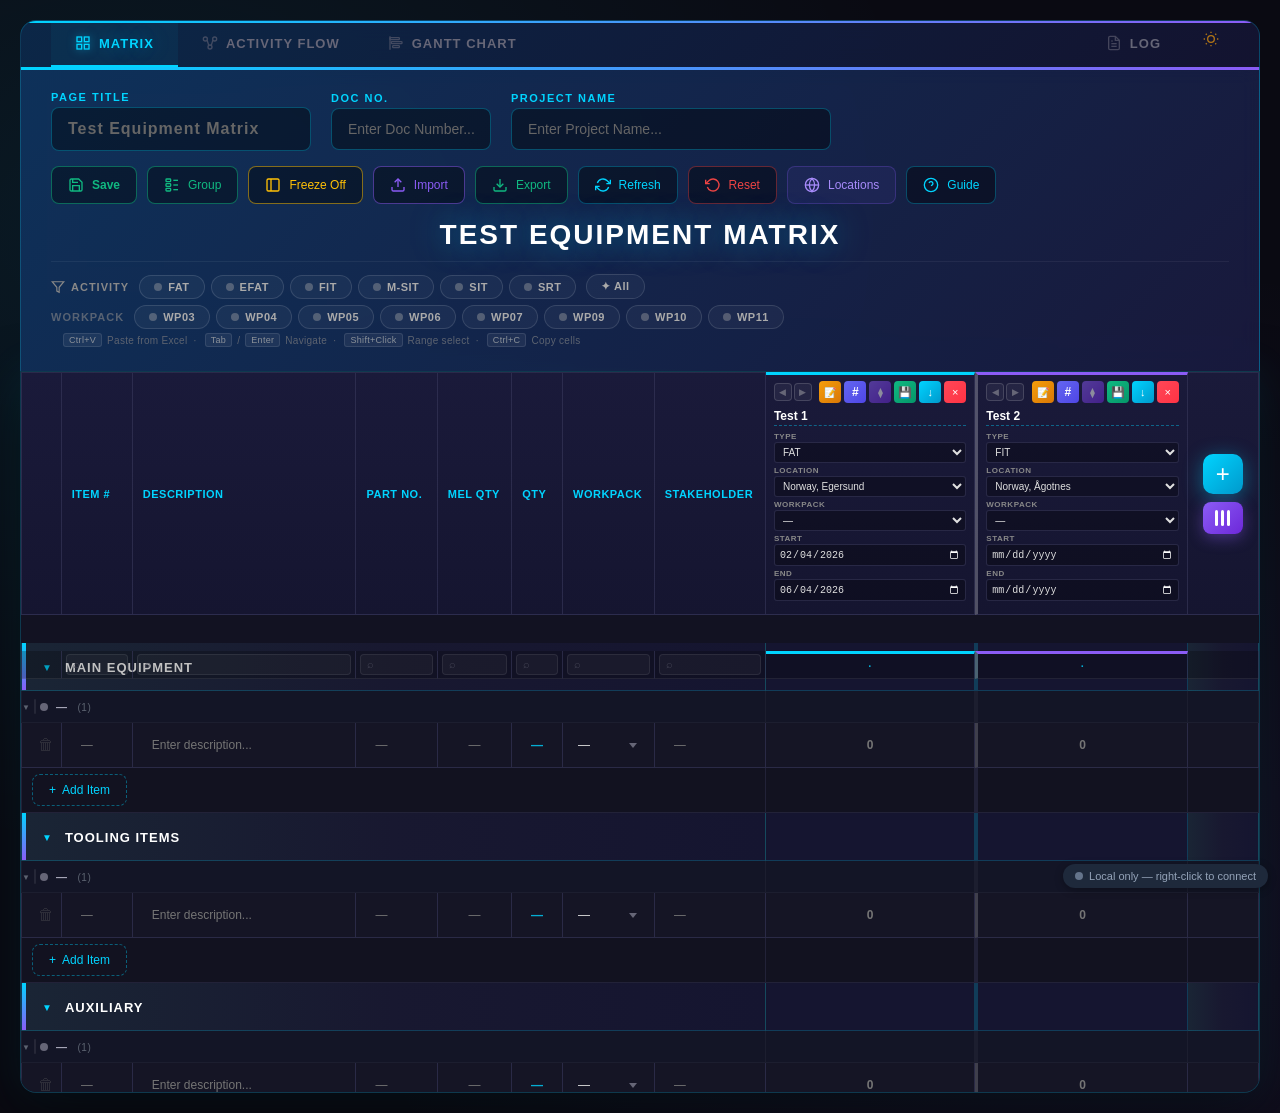
==== commit 0d745755: "Add files via upload" ====
--- a/index.html
+++ b/index.html
@@ -6,6 +6,8 @@
     <title>Test Equipment Matrix v2</title>
     <link rel="stylesheet" href="css/nav.css">
     <link rel="stylesheet" href="css/styles.css">
+    <link rel="stylesheet" href="css/theme-dark.css">
+    <link rel="stylesheet" href="css/theme-light.css">
 </head>
 <body>
     <div class="container">
@@ -18,6 +20,10 @@
         <div class="matrix-header">
             <div class="header-top">
                 <div class="header-title">
+                    <div class="field-group page-title-group">
+                        <label>Page Title</label>
+                        <input type="text" id="pageTitle" placeholder="Test Equipment Matrix" style="width: 260px; font-size:16px; font-weight:700; letter-spacing:1px;" oninput="App.savePageTitle(this.value)">
+                    </div>
                     <div class="field-group">
                         <label>Doc No.</label>
                         <input type="text" id="docNo" placeholder="Enter Doc Number..." style="width: 160px;">
@@ -102,7 +108,7 @@
                     </button>
                 </div>
             </div>
-            <div class="main-title">TEST EQUIPMENT MATRIX v2</div>
+            <div class="main-title">TEST EQUIPMENT MATRIX</div>
             <div class="paste-hint">
                 <kbd>Ctrl+V</kbd> Paste from Excel &nbsp;·&nbsp;
                 <kbd>Tab</kbd> / <kbd>Enter</kbd> Navigate &nbsp;·&nbsp;
--- a/css/nav.css
+++ b/css/nav.css
@@ -89,3 +89,42 @@
 .nav-tab.active .tab-badge {
     background: rgba(0, 212, 255, 0.3);
 }
+
+/* Theme toggle button in nav */
+.nav-theme-btn {
+    margin-left: 8px;
+    border: none !important;
+    background: transparent !important;
+    padding: 6px 10px !important;
+    cursor: pointer;
+    opacity: 0.7;
+    transition: opacity 0.2s;
+}
+.nav-theme-btn:hover { opacity: 1; }
+.nav-theme-btn svg { width: 16px; height: 16px; }
+
+/* ══════ Theme Toggle Button ══════ */
+.nav-theme-btn {
+    display: flex; align-items: center; justify-content: center;
+    width: 36px; height: 36px; border-radius: 8px;
+    background: transparent; border: 1px solid rgba(255,255,255,0.1);
+    cursor: pointer; margin-left: 8px; padding: 0;
+    transition: all 0.2s;
+}
+.nav-theme-btn svg { width: 18px; height: 18px; }
+.nav-theme-btn .theme-icon-sun { display: block; color: #f59e0b; }
+.nav-theme-btn .theme-icon-moon { display: none; color: #6366f1; }
+.nav-theme-btn:hover { background: rgba(255,255,255,0.06); border-color: rgba(255,255,255,0.2); }
+
+/* When light theme is active, show moon icon instead */
+.nav-theme-btn.active .theme-icon-sun { display: none; }
+.nav-theme-btn.active .theme-icon-moon { display: block; }
+
+/* Light theme overrides for the button */
+.light-theme .nav-theme-btn {
+    border-color: #d1d5db;
+}
+.light-theme .nav-theme-btn:hover {
+    background: #f1f5f9; border-color: #94a3b8;
+}
+.light-theme .nav-theme-btn .theme-icon-moon { color: #4f46e5; }
--- a/css/styles.css
+++ b/css/styles.css
@@ -337,12 +337,15 @@
     letter-spacing: 0.5px;
     white-space: nowrap;
     position: sticky;
-    z-index: 15;
+    z-index: 10;
 }
 /* Main header row sticks at top */
-.matrix-table thead tr:first-child th { top: 0; z-index: 16; }
+.matrix-table thead tr:first-child th { top: 0; z-index: 10; }
 /* Filter row sticks below the main header */
-.matrix-table thead tr.filter-header-row th { top: 36px; z-index: 15; background: #151530; }
+.matrix-table thead tr.filter-header-row th { top: 36px; z-index: 10; background: #151530; }
+/* Frozen header cells always on top of everything */
+.freeze-mode thead tr:first-child th.col-freeze { z-index: 35; }
+.freeze-mode thead tr.filter-header-row th.col-freeze { z-index: 34; }
 
 /* === GROUP BY ACTIVITY === */
 .action-btn.group-btn {
--- a/css/theme-dark.css
+++ b/css/theme-dark.css
@@ -0,0 +1,8 @@
+/* ========================================
+   THEME-DARK.CSS — Default Dark Theme
+   No class needed — dark is the baseline.
+   ======================================== */
+
+body:not(.light-theme) {
+    color-scheme: dark;
+}
--- a/css/theme-light.css
+++ b/css/theme-light.css
@@ -0,0 +1,399 @@
+/* ========================================
+   THEME-LIGHT.CSS — Light Theme Overrides
+   Activated by adding .light-theme to <body>
+   Covers: nav, index/matrix, flow, gantt
+   ======================================== */
+
+body.light-theme { color-scheme: light; }
+
+/* ══════ GLOBAL ══════ */
+.light-theme {
+    background: #f8fafc !important;
+    background-image: none !important;
+    color: #1e293b !important;
+}
+
+/* ══════ NAV ══════ */
+.light-theme .nav-tabs {
+    background: #ffffff !important;
+    border-bottom: 1px solid #e2e8f0 !important;
+    box-shadow: 0 1px 3px rgba(0,0,0,0.06) !important;
+}
+.light-theme .nav-tab { color: #64748b !important; }
+.light-theme .nav-tab:hover { color: #0f172a !important; background: #f1f5f9 !important; }
+.light-theme .nav-tab.active { color: #2563eb !important; border-bottom-color: #2563eb !important; }
+.light-theme .nav-tab svg { stroke: currentColor !important; }
+
+/* ══════ INDEX / MATRIX ══════ */
+.light-theme .matrix-header {
+    background: linear-gradient(135deg, #ffffff 0%, #f1f5f9 100%) !important;
+    border-bottom: 1px solid #e2e8f0 !important;
+    box-shadow: 0 1px 4px rgba(0,0,0,0.06) !important;
+}
+.light-theme .matrix-header .header-title { color: #0f172a !important; }
+.light-theme .matrix-header .header-title span { color: #2563eb !important; }
+.light-theme .project-info-badge { color: #475569 !important; }
+.light-theme .matrix-header .header-controls .action-btn {
+    color: #475569 !important; border-color: #cbd5e1 !important; background: #fff !important;
+}
+.light-theme .matrix-header .header-controls .action-btn:hover {
+    background: #f1f5f9 !important; color: #0f172a !important; border-color: #94a3b8 !important;
+}
+.light-theme .matrix-header .header-controls .action-btn.active {
+    background: #2563eb !important; color: #fff !important; border-color: #2563eb !important;
+}
+.light-theme .header-divider { background: #e2e8f0 !important; }
+.light-theme .shortcut-hint { color: #94a3b8 !important; }
+
+/* Filter bar */
+.light-theme .filter-bar {
+    background: #ffffff !important; border: 1px solid #e2e8f0 !important;
+    box-shadow: 0 1px 3px rgba(0,0,0,0.04) !important;
+}
+.light-theme .filter-label { color: #64748b !important; }
+.light-theme .filter-chip {
+    border-color: #cbd5e1 !important; color: #475569 !important; background: #fff !important;
+}
+.light-theme .filter-chip.active {
+    background: var(--chip-bg) !important; color: var(--chip-color) !important; border-color: var(--chip-border) !important;
+}
+.light-theme .filter-clear { color: #64748b !important; }
+.light-theme .filter-col-indicator { color: #475569 !important; }
+
+/* Table wrapper */
+.light-theme .matrix-wrapper {
+    background: #ffffff !important; border: 1px solid #e2e8f0 !important;
+    box-shadow: 0 2px 8px rgba(0,0,0,0.06) !important;
+}
+.light-theme .table-scroll {
+    scrollbar-color: #cbd5e1 #f1f5f9 !important;
+}
+.light-theme .table-scroll::-webkit-scrollbar-track { background: #f1f5f9 !important; }
+.light-theme .table-scroll::-webkit-scrollbar-thumb { background: #cbd5e1 !important; }
+.light-theme .table-scroll::-webkit-scrollbar-thumb:hover { background: #94a3b8 !important; }
+.light-theme .table-scroll::-webkit-scrollbar-corner { background: #f1f5f9 !important; }
+
+/* Table header */
+.light-theme .matrix-table th {
+    background: #f8fafc !important; color: #334155 !important;
+    border-color: #e2e8f0 !important;
+}
+.light-theme .matrix-table thead tr.filter-header-row th { background: #f1f5f9 !important; }
+.light-theme .freeze-mode th.col-freeze { background: #f8fafc !important; }
+.light-theme .col-filter-input {
+    background: #fff !important; border-color: #e2e8f0 !important; color: #334155 !important;
+}
+
+/* Table cells */
+.light-theme .matrix-table td {
+    border-color: #e2e8f0 !important; color: #334155 !important;
+}
+.light-theme .matrix-table .data-row td {
+    background: #fff !important;
+}
+.light-theme .matrix-table .data-row:nth-child(even) td {
+    background: #fafbfc !important;
+}
+.light-theme .matrix-table .data-row:hover td {
+    background: #f0f7ff !important;
+}
+.light-theme .matrix-table .data-row { background: #fff !important; }
+.light-theme .matrix-table .data-row:nth-child(even) { background: #fafbfc !important; }
+.light-theme .matrix-table .data-row:hover { background: #f0f7ff !important; }
+.light-theme .matrix-table input,
+.light-theme .matrix-table select {
+    background: transparent !important; color: #334155 !important; border-color: transparent !important;
+}
+.light-theme .matrix-table input:focus,
+.light-theme .matrix-table select:focus {
+    border-color: #2563eb !important; background: #fff !important;
+}
+.light-theme .matrix-table input::placeholder { color: #94a3b8 !important; }
+
+/* Frozen columns */
+.light-theme .freeze-mode .col-freeze { background: #fff !important; }
+.light-theme .freeze-mode .data-row .col-freeze { background: #fff !important; }
+.light-theme .freeze-mode .data-row:nth-child(even) .col-freeze { background: #fafbfc !important; }
+.light-theme .freeze-mode .data-row:hover .col-freeze { background: #f0f7ff !important; }
+.light-theme .freeze-mode .col-freeze-7 {
+    border-right: 2px solid rgba(37, 99, 235, 0.2) !important;
+    box-shadow: 2px 0 6px rgba(0, 0, 0, 0.06) !important;
+}
+.light-theme .freeze-mode .add-row-row .col-freeze {
+    border-right: 2px solid rgba(37, 99, 235, 0.2) !important;
+    box-shadow: 2px 0 6px rgba(0, 0, 0, 0.06) !important;
+}
+
+/* Section headers */
+.light-theme .section-header { background: #f1f5f9 !important; }
+.light-theme .section-header td { color: #334155 !important; border-color: #e2e8f0 !important; background: #f1f5f9 !important; }
+.light-theme .section-header:hover { background: #e8eef5 !important; }
+.light-theme .section-header:hover td { background: #e8eef5 !important; }
+.light-theme .freeze-mode .section-header .col-freeze { background: #f1f5f9 !important; }
+.light-theme .freeze-mode .section-header:hover .col-freeze { background: #e8eef5 !important; }
+.light-theme .section-header .section-test-cell { background: #f1f5f9 !important; }
+.light-theme .section-header:hover .section-test-cell { background: #e8eef5 !important; }
+.light-theme .freeze-mode .section-header .section-test-cell { background: #f1f5f9 !important; }
+
+/* WP sub-headers */
+.light-theme .wp-subheader td { background: #f8fafc !important; color: #475569 !important; }
+
+/* Add row */
+.light-theme .add-row-row td { background: #fafbfc !important; }
+.light-theme .add-row-btn { color: #64748b !important; }
+.light-theme .add-row-btn:hover { color: #2563eb !important; background: #f0f7ff !important; }
+.light-theme .freeze-mode .add-row-row .col-freeze { background: #fafbfc !important; }
+.light-theme .freeze-mode .add-row-row .add-row-cell.test-column { background: #fafbfc !important; }
+
+/* Delete buttons */
+.light-theme .delete-row-btn { color: #cbd5e1 !important; }
+.light-theme .delete-row-btn:hover { color: #ef4444 !important; }
+
+/* Test column headers */
+.light-theme .test-header { color: #334155 !important; }
+.light-theme .test-header-name { color: #0f172a !important; }
+.light-theme .add-test-btn { color: #64748b !important; border-color: #cbd5e1 !important; }
+.light-theme .add-test-btn:hover { color: #2563eb !important; border-color: #2563eb !important; }
+
+/* Modals */
+.light-theme .modal-overlay > div,
+.light-theme .label-modal,
+.light-theme .gc-modal,
+.light-theme .gc-wp-panel {
+    background: #fff !important; color: #334155 !important;
+    border-color: #e2e8f0 !important; box-shadow: 0 8px 32px rgba(0,0,0,0.12) !important;
+}
+.light-theme .modal-overlay > div h3,
+.light-theme .label-modal h3,
+.light-theme .gc-modal h3 { color: #0f172a !important; }
+.light-theme .btn-save { background: #2563eb !important; }
+.light-theme .btn-cancel { color: #64748b !important; border-color: #cbd5e1 !important; background: #fff !important; }
+
+/* Sync status */
+.light-theme #sync-status {
+    background: #fff !important; color: #475569 !important;
+    border: 1px solid #e2e8f0 !important; box-shadow: 0 2px 8px rgba(0,0,0,0.08) !important;
+}
+
+/* ══════ FLOW ══════ */
+.light-theme .flow-header {
+    background: #fff !important; border-bottom-color: #e2e8f0 !important; color: #1e293b !important;
+}
+.light-theme .flow-header .header-title { color: #0f172a !important; }
+.light-theme .flow-header .action-btn {
+    color: #475569 !important; border-color: #cbd5e1 !important;
+}
+.light-theme .flow-header .action-btn:hover { background: #f1f5f9 !important; color: #0f172a !important; }
+.light-theme .flow-header .action-btn.active { background: #0f172a !important; color: #fff !important; }
+
+.light-theme .flow-filter-bar { background: #fff !important; border-color: #e2e8f0 !important; }
+.light-theme .flow-canvas-wrapper, .light-theme .flow-canvas { background: #fff !important; }
+.light-theme .lane { border-color: #e2e8f0 !important; }
+.light-theme .lane-header { background: #f1f5f9 !important; color: #334155 !important; border-bottom-color: #e2e8f0 !important; }
+.light-theme .lane-body { background: #fff !important; }
+.light-theme .lane:nth-child(even) .lane-body { background: #fafbfc !important; }
+
+/* Flow nodes */
+.light-theme .flow-node {
+    background: #fff !important; border: 2px solid #334155 !important;
+    box-shadow: 0 2px 8px rgba(0,0,0,0.1) !important; color: #0f172a !important;
+}
+.light-theme .flow-node:hover { box-shadow: 0 4px 16px rgba(0,0,0,0.15) !important; }
+.light-theme .flow-node .node-name { color: #0f172a !important; }
+.light-theme .flow-node .node-meta { color: #64748b !important; }
+.light-theme .flow-node[data-type="FAT"] { border-color: #00a8cc !important; }
+.light-theme .flow-node[data-type="FIT"] { border-color: #7c3aed !important; }
+.light-theme .flow-node[data-type="EFAT"] { border-color: #059669 !important; }
+.light-theme .flow-node[data-type="SIT"] { border-color: #d97706 !important; }
+.light-theme .flow-node[data-type="M-SIT"] { border-color: #dc2626 !important; }
+.light-theme .flow-node[data-type="SRT"] { border-color: #db2777 !important; }
+.light-theme .flow-node.node-inactive { opacity: 0.4 !important; background: #f1f5f9 !important; }
+.light-theme .flow-node.wp-dimmed { opacity: 0.2 !important; }
+
+/* Flow edges */
+.light-theme .edge-line { stroke: #475569 !important; }
+.light-theme .edge-arrow { fill: #475569 !important; }
+.light-theme .edge-group:hover .edge-line { stroke: #dc2626 !important; }
+.light-theme .edge-group:hover .edge-arrow { fill: #dc2626 !important; }
+.light-theme .edge-selected .edge-line { stroke: #2563eb !important; }
+.light-theme .edge-selected .edge-arrow { fill: #2563eb !important; }
+.light-theme .edge-label-bg { fill: #fff !important; stroke: #cbd5e1 !important; }
+.light-theme .edge-label-text { fill: #334155 !important; }
+.light-theme .edge-handle-dot { fill: #2563eb !important; }
+.light-theme .edge-drag-preview { stroke: #2563eb !important; }
+.light-theme .flow-node.edge-drop-target { outline-color: #2563eb !important; }
+
+/* Flow toolbar & timeline */
+.light-theme .flow-toolbar { background: #fff !important; border-bottom-color: #e2e8f0 !important; }
+.light-theme .flow-toolbar button { color: #475569 !important; border-color: #cbd5e1 !important; }
+.light-theme .flow-toolbar button:hover { background: #f1f5f9 !important; }
+.light-theme .flow-timeline-container { background: #f8fafc !important; border-top-color: #e2e8f0 !important; }
+
+/* Timeline strip — match gantt chart light theme */
+.light-theme .timeline-strip { background: #f8fafc !important; border-bottom-color: #e2e8f0 !important; }
+.light-theme .tl-wp-row { border-bottom-color: #e2e8f0 !important; }
+.light-theme .tl-wp-label { color: #334155 !important; opacity: 1 !important; border-right-color: #e2e8f0 !important; }
+.light-theme .tl-wp-line { background: #cbd5e1 !important; }
+.light-theme .tl-milestone { color: #0f172a !important; }
+.light-theme .tl-milestone-label { color: #334155 !important; }
+
+/* Location legend — light theme */
+.light-theme .location-legend {
+    background: #f1f5f9 !important;
+    border-color: #e2e8f0 !important;
+}
+.light-theme .legend-label { color: #64748b !important; }
+.light-theme .legend-item { color: #334155 !important; }
+
+/* Flow context menus */
+.light-theme .context-menu {
+    background: #fff !important; border-color: #e2e8f0 !important;
+    box-shadow: 0 4px 16px rgba(0,0,0,0.1) !important; color: #334155 !important;
+}
+.light-theme .context-menu-item:hover { background: #f1f5f9 !important; }
+.light-theme .context-menu-divider { background: #e2e8f0 !important; }
+
+/* ══════ GANTT CHART ══════ */
+.light-theme.gc-page {
+    background: #f8fafc !important;
+}
+.light-theme .gc-container { color: #1e293b !important; }
+.light-theme .gc-header {
+    background: #fff !important; border-bottom: 1px solid #e2e8f0 !important;
+}
+.light-theme .gc-header .gc-title { color: #0f172a !important; }
+.light-theme .gc-header .gc-title span { color: #2563eb !important; }
+.light-theme .gc-btn {
+    color: #475569 !important; border-color: #cbd5e1 !important; background: #fff !important;
+}
+.light-theme .gc-btn:hover { background: #f1f5f9 !important; }
+
+.light-theme .gc-section {
+    background: #fff !important; border: 1px solid #e2e8f0 !important;
+    box-shadow: 0 1px 4px rgba(0,0,0,0.04) !important;
+}
+.light-theme .gc-section-header { border-bottom-color: #e2e8f0 !important; }
+.light-theme .gc-section-title { color: #0f172a !important; }
+
+/* Gantt timeline */
+.light-theme .gc-gantt-timeline { border-bottom-color: #e2e8f0 !important; }
+.light-theme .gc-gantt-month {
+    color: #64748b !important; border-right-color: #e2e8f0 !important;
+}
+.light-theme .gc-gantt-head-left,
+.light-theme .gc-gantt-labels {
+    border-right-color: #e2e8f0 !important;
+}
+.light-theme .gc-gantt-label-header { color: #334155 !important; }
+
+/* Gantt rows */
+.light-theme .gc-label-row { color: #334155 !important; }
+.light-theme .gc-label-row:hover { background: #f0f7ff !important; }
+.light-theme .gc-label-row b { color: #2563eb !important; }
+.light-theme .gc-row { border-bottom-color: #f1f5f9 !important; }
+.light-theme .gc-row:hover { background: #f0f7ff !important; }
+.light-theme .gc-row-sec { background: #f8fafc !important; border-bottom-color: #e2e8f0 !important; }
+.light-theme .gc-label-sec { color: #334155 !important; }
+
+/* Gantt bars */
+.light-theme .gc-bar { color: #fff !important; }
+.light-theme .gc-bar.location-bar { box-shadow: 0 1px 4px rgba(0,0,0,0.15) !important; }
+
+/* Gantt controls */
+.light-theme .gc-timeline-control { border-top-color: #e2e8f0 !important; }
+.light-theme .gc-timeline-label { color: #64748b !important; }
+.light-theme .gc-current-date { color: #2563eb !important; }
+.light-theme .gc-timeline-slider { background: #e2e8f0 !important; }
+.light-theme .gc-timeline-slider::-webkit-slider-thumb { background: #2563eb !important; box-shadow: 0 0 6px rgba(37,99,235,0.4) !important; }
+.light-theme .gc-play-btn { background: #f1f5f9 !important; border-color: #cbd5e1 !important; color: #2563eb !important; }
+.light-theme .gc-date-controls { background: #f8fafc !important; border-top-color: #e2e8f0 !important; }
+.light-theme .gc-date-controls label { color: #64748b !important; }
+.light-theme .gc-date-controls input[type="date"] { background: #fff !important; border-color: #cbd5e1 !important; color: #334155 !important; }
+
+/* Gantt pagination */
+.light-theme .gc-pg-btn, .light-theme .gc-ps-btn { color: #475569 !important; border-color: #cbd5e1 !important; background: #fff !important; }
+.light-theme .gc-pg-btn:hover, .light-theme .gc-ps-btn:hover { background: #f1f5f9 !important; }
+.light-theme .gc-ps-btn.active { background: #2563eb !important; color: #fff !important; }
+
+/* Gantt map */
+.light-theme .gc-map-container { background: #f8fafc !important; }
+.light-theme .gc-map-sidebar { background: #fff !important; border-left-color: #e2e8f0 !important; }
+.light-theme .gc-legend-title, .light-theme .gc-item-list-title { color: #334155 !important; }
+.light-theme .gc-item-entry { border-bottom-color: #f1f5f9 !important; }
+.light-theme .gc-item-loc { color: #64748b !important; }
+
+/* Gantt tooltip & context menu */
+.light-theme .gc-tooltip {
+    background: #fff !important; border-color: #e2e8f0 !important;
+    box-shadow: 0 4px 16px rgba(0,0,0,0.1) !important; color: #334155 !important;
+}
+.light-theme .gc-tooltip-title { color: #2563eb !important; }
+.light-theme .gc-tooltip-label { color: #64748b !important; }
+.light-theme .gc-tooltip-value { color: #0f172a !important; }
+.light-theme .gc-ctx-menu {
+    background: #fff !important; border-color: #e2e8f0 !important;
+    box-shadow: 0 4px 16px rgba(0,0,0,0.1) !important; color: #334155 !important;
+}
+.light-theme .gc-ctx-header { color: #0f172a !important; border-bottom-color: #e2e8f0 !important; }
+.light-theme .gc-ctx-item:hover { background: #f1f5f9 !important; }
+
+/* Gantt modals */
+.light-theme .gc-loc-picker { background: #fff !important; border-color: #e2e8f0 !important; }
+.light-theme .gc-loc-picker-header { border-bottom-color: #e2e8f0 !important; }
+.light-theme .gc-loc-picker-header h3 { color: #0f172a !important; }
+.light-theme .gc-loc-picker-current { background: #f8fafc !important; color: #475569 !important; }
+.light-theme .gc-loc-picker-current strong { color: #2563eb !important; }
+.light-theme .gc-loc-picker-item { color: #334155 !important; }
+.light-theme .gc-loc-picker-item:hover { background: #f0f7ff !important; }
+.light-theme .gc-loc-picker-item.active { color: #2563eb !important; background: #f0f7ff !important; }
+
+/* Milestone strip */
+.light-theme .gc-ms-strip { border-bottom-color: #e2e8f0 !important; }
+.light-theme .gc-label-ms-wp { border-bottom-color: #f1f5f9 !important; }
+
+/* Scrollbars (global) */
+.light-theme ::-webkit-scrollbar-track { background: #f1f5f9 !important; }
+.light-theme ::-webkit-scrollbar-thumb { background: #cbd5e1 !important; }
+.light-theme ::-webkit-scrollbar-thumb:hover { background: #94a3b8 !important; }
+
+/* Export dropdown — light theme */
+.light-theme .export-dropdown {
+    background: rgba(255, 255, 255, 0.98) !important;
+    border-color: #d0d5dd !important;
+    box-shadow: 0 12px 40px rgba(0,0,0,0.12), 0 0 0 1px rgba(0,0,0,0.04) !important;
+}
+.light-theme .export-dropdown-header { color: #8892a4 !important; border-bottom-color: #e8ecf0 !important; }
+.light-theme .export-dropdown-item:hover { background: rgba(37, 99, 235, 0.06) !important; }
+.light-theme .export-label { color: #1e293b !important; }
+.light-theme .export-hint { color: #94a3b8 !important; }
+.light-theme .export-dropdown-divider { background: #e8ecf0 !important; }
+.light-theme #exportLoadingOverlay { background: rgba(255,255,255,0.6) !important; }
+.light-theme .export-loading-box {
+    background: rgba(255,255,255,0.97) !important;
+    border-color: #d0d5dd !important;
+    box-shadow: 0 10px 40px rgba(0,0,0,0.12) !important;
+}
+.light-theme .export-spinner { border-color: rgba(37,99,235,0.2) !important; border-top-color: #2563eb !important; }
+.light-theme .export-loading-text { color: #475569 !important; }
+
+/* Flow title input — light theme */
+.light-theme .flow-title { color: #0f172a !important; text-shadow: none !important; }
+.light-theme .flow-title-input { color: #0f172a !important; text-shadow: none !important; }
+.light-theme .flow-title-input:hover { border-color: rgba(37, 99, 235, 0.3) !important; background: rgba(37, 99, 235, 0.04) !important; }
+.light-theme .flow-title-input:focus { border-color: #2563eb !important; background: rgba(37, 99, 235, 0.06) !important; box-shadow: 0 0 12px rgba(37, 99, 235, 0.15) !important; }
+.light-theme .flow-title-input::placeholder { color: #94a3b8 !important; }
+
+/* Matrix header inputs — light theme */
+.light-theme .header-title input {
+    background: rgba(255,255,255,0.8) !important;
+    border-color: #cbd5e1 !important;
+    color: #0f172a !important;
+}
+.light-theme .header-title input:focus {
+    border-color: #2563eb !important;
+    box-shadow: 0 0 12px rgba(37,99,235,0.2) !important;
+    background: #fff !important;
+}
+.light-theme .header-title input::placeholder { color: #94a3b8 !important; }
+.light-theme .header-title label { color: #2563eb !important; }
+.light-theme .page-title-group input { color: #0f172a !important; }
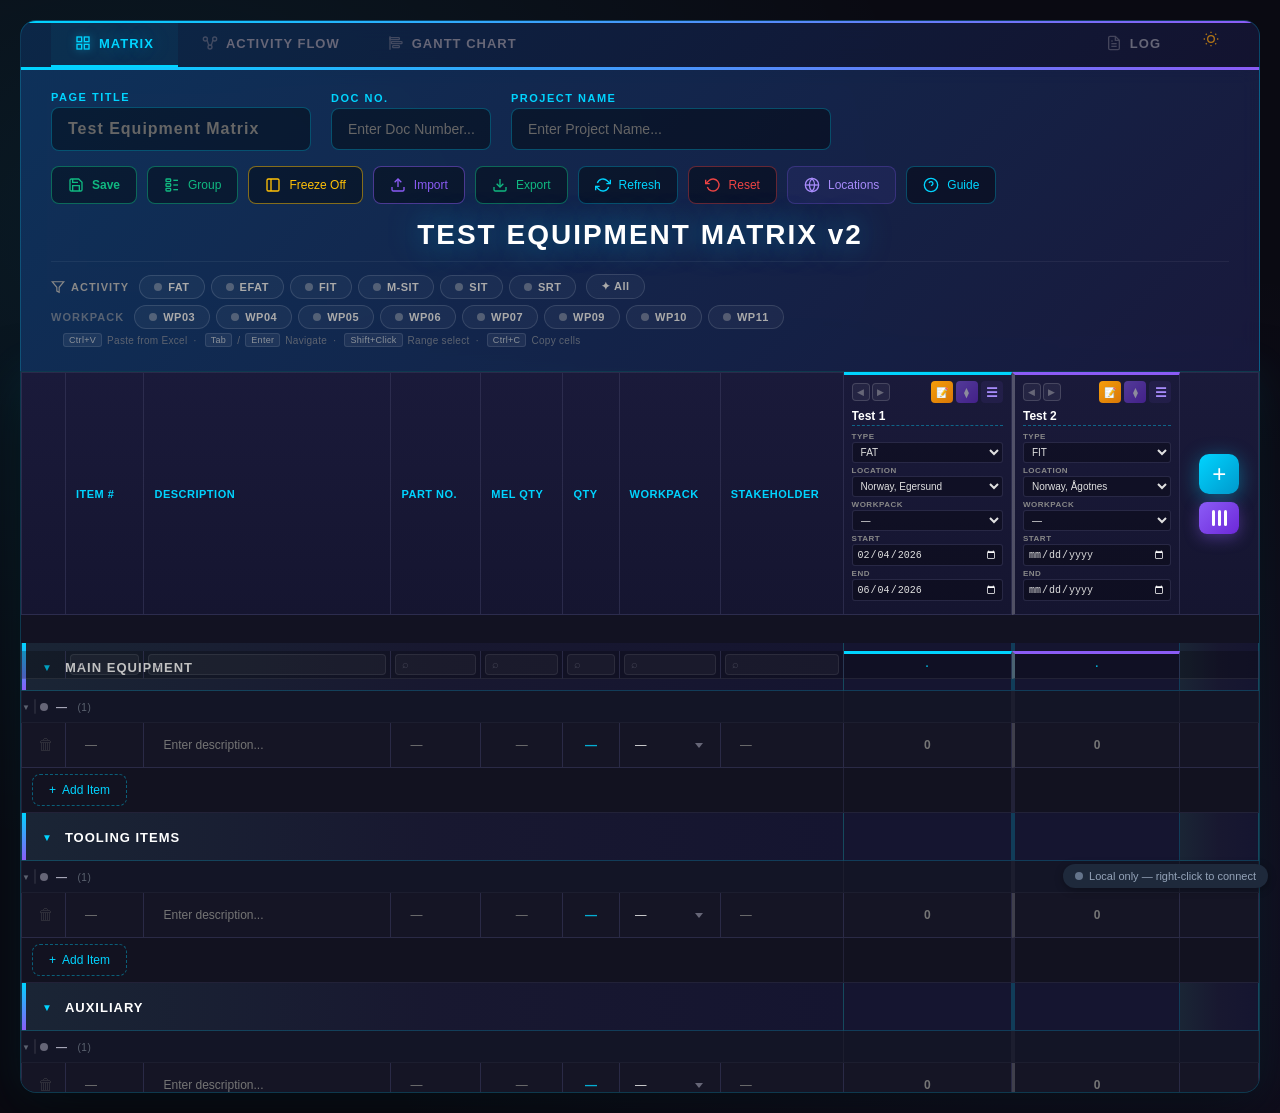
==== commit 9e7f6c27: "Add files via upload" ====
--- a/index.html
+++ b/index.html
@@ -108,7 +108,7 @@
                     </button>
                 </div>
             </div>
-            <div class="main-title">TEST EQUIPMENT MATRIX</div>
+            <div class="main-title">TEST EQUIPMENT MATRIX v2</div>
             <div class="paste-hint">
                 <kbd>Ctrl+V</kbd> Paste from Excel &nbsp;·&nbsp;
                 <kbd>Tab</kbd> / <kbd>Enter</kbd> Navigate &nbsp;·&nbsp;
--- a/css/styles.css
+++ b/css/styles.css
@@ -635,6 +635,127 @@
 .test-action-btn.info-btn {
     background: linear-gradient(135deg, #f59e0b 0%, #d97706 100%);
     font-size: 10px;
+}
+
+/* === SETTINGS HAMBURGER BUTTON & POPUP === */
+.test-settings-wrapper {
+    position: relative;
+}
+
+.test-action-btn.settings-btn {
+    background: linear-gradient(135deg, #64748b 0%, #475569 100%);
+    font-size: 13px;
+    font-weight: 700;
+    letter-spacing: -1px;
+    line-height: 1;
+}
+
+.test-action-btn.settings-btn:hover {
+    background: linear-gradient(135deg, #94a3b8 0%, #64748b 100%);
+}
+
+.test-settings-popup {
+    display: none;
+    position: absolute;
+    top: 100%;
+    right: 0;
+    margin-top: 4px;
+    background: linear-gradient(160deg, #1e1e3a 0%, #2a2a4a 100%);
+    border: 1px solid rgba(100, 116, 139, 0.5);
+    border-radius: 8px;
+    padding: 6px;
+    gap: 5px;
+    flex-direction: column;
+    z-index: 100;
+    box-shadow: 0 8px 24px rgba(0, 0, 0, 0.5), 0 0 12px rgba(100, 116, 139, 0.15);
+    min-width: 32px;
+    align-items: center;
+}
+
+.test-settings-popup.open {
+    display: flex;
+}
+
+.test-settings-popup .test-action-btn {
+    width: 26px;
+    height: 26px;
+    font-size: 12px;
+    flex-shrink: 0;
+}
+
+.test-action-btn.add-btn {
+    background: linear-gradient(135deg, #22c55e 0%, #16a34a 100%);
+    font-weight: 700;
+    font-size: 16px;
+    line-height: 1;
+}
+
+/* === SUB-ACTIVITY TOGGLE BUTTON === */
+.test-action-btn.sub-toggle-btn {
+    background: linear-gradient(135deg, #a78bfa 0%, #7c3aed 100%);
+    width: auto;
+    min-width: 22px;
+    padding: 0 4px;
+    gap: 2px;
+    font-size: 10px;
+    position: relative;
+}
+
+.test-action-btn.sub-toggle-btn.expanded {
+    background: linear-gradient(135deg, #c4b5fd 0%, #a78bfa 100%);
+    box-shadow: 0 0 8px rgba(167, 139, 250, 0.5);
+}
+
+.sub-toggle-icon {
+    font-size: 9px;
+    line-height: 1;
+}
+
+.sub-toggle-count {
+    font-size: 9px;
+    font-weight: 700;
+    line-height: 1;
+}
+
+/* === SUB-ACTIVITY COLUMN STYLES === */
+.sub-activity-col {
+    position: relative;
+}
+
+.sub-activity-col.test-header {
+    border-top: 2px solid rgba(167, 139, 250, 0.6) !important;
+}
+
+.sub-activity-connector {
+    position: absolute;
+    top: 0;
+    left: -1px;
+    width: 3px;
+    height: 100%;
+    background: linear-gradient(180deg, rgba(167, 139, 250, 0.8) 0%, rgba(167, 139, 250, 0.2) 100%);
+    border-radius: 0 0 2px 2px;
+    pointer-events: none;
+    z-index: 1;
+}
+
+.sub-activity-name input {
+    color: #c4b5fd !important;
+    font-style: italic;
+    border-bottom-color: rgba(167, 139, 250, 0.4) !important;
+}
+
+.sub-activity-name input:focus {
+    border-bottom-color: #a78bfa !important;
+    text-shadow: 0 0 10px rgba(167, 139, 250, 0.5) !important;
+}
+
+/* Subtle background tint for sub-activity columns */
+th.sub-activity-col.test-header {
+    background: linear-gradient(180deg, rgba(167, 139, 250, 0.08) 0%, transparent 100%) !important;
+}
+
+td.sub-activity-col {
+    background: rgba(167, 139, 250, 0.03);
 }
 
 /* === TEST INFO DROPDOWNS === */
--- a/css/theme-light.css
+++ b/css/theme-light.css
@@ -397,3 +397,29 @@
 .light-theme .header-title input::placeholder { color: #94a3b8 !important; }
 .light-theme .header-title label { color: #2563eb !important; }
 .light-theme .page-title-group input { color: #0f172a !important; }
+
+/* Settings popup — light theme */
+.light-theme .test-settings-popup {
+    background: linear-gradient(160deg, #f8fafc 0%, #f1f5f9 100%) !important;
+    border-color: #cbd5e1 !important;
+    box-shadow: 0 8px 24px rgba(0, 0, 0, 0.12), 0 0 12px rgba(100, 116, 139, 0.08) !important;
+}
+
+/* Sub-activity columns — light theme */
+.light-theme .sub-activity-connector {
+    background: linear-gradient(180deg, rgba(124, 58, 237, 0.5) 0%, rgba(124, 58, 237, 0.1) 100%) !important;
+}
+.light-theme .sub-activity-name input {
+    color: #6d28d9 !important;
+    border-bottom-color: rgba(124, 58, 237, 0.3) !important;
+}
+.light-theme .sub-activity-name input:focus {
+    border-bottom-color: #7c3aed !important;
+    text-shadow: none !important;
+}
+.light-theme th.sub-activity-col.test-header {
+    background: linear-gradient(180deg, rgba(124, 58, 237, 0.06) 0%, transparent 100%) !important;
+}
+.light-theme td.sub-activity-col {
+    background: rgba(124, 58, 237, 0.02) !important;
+}
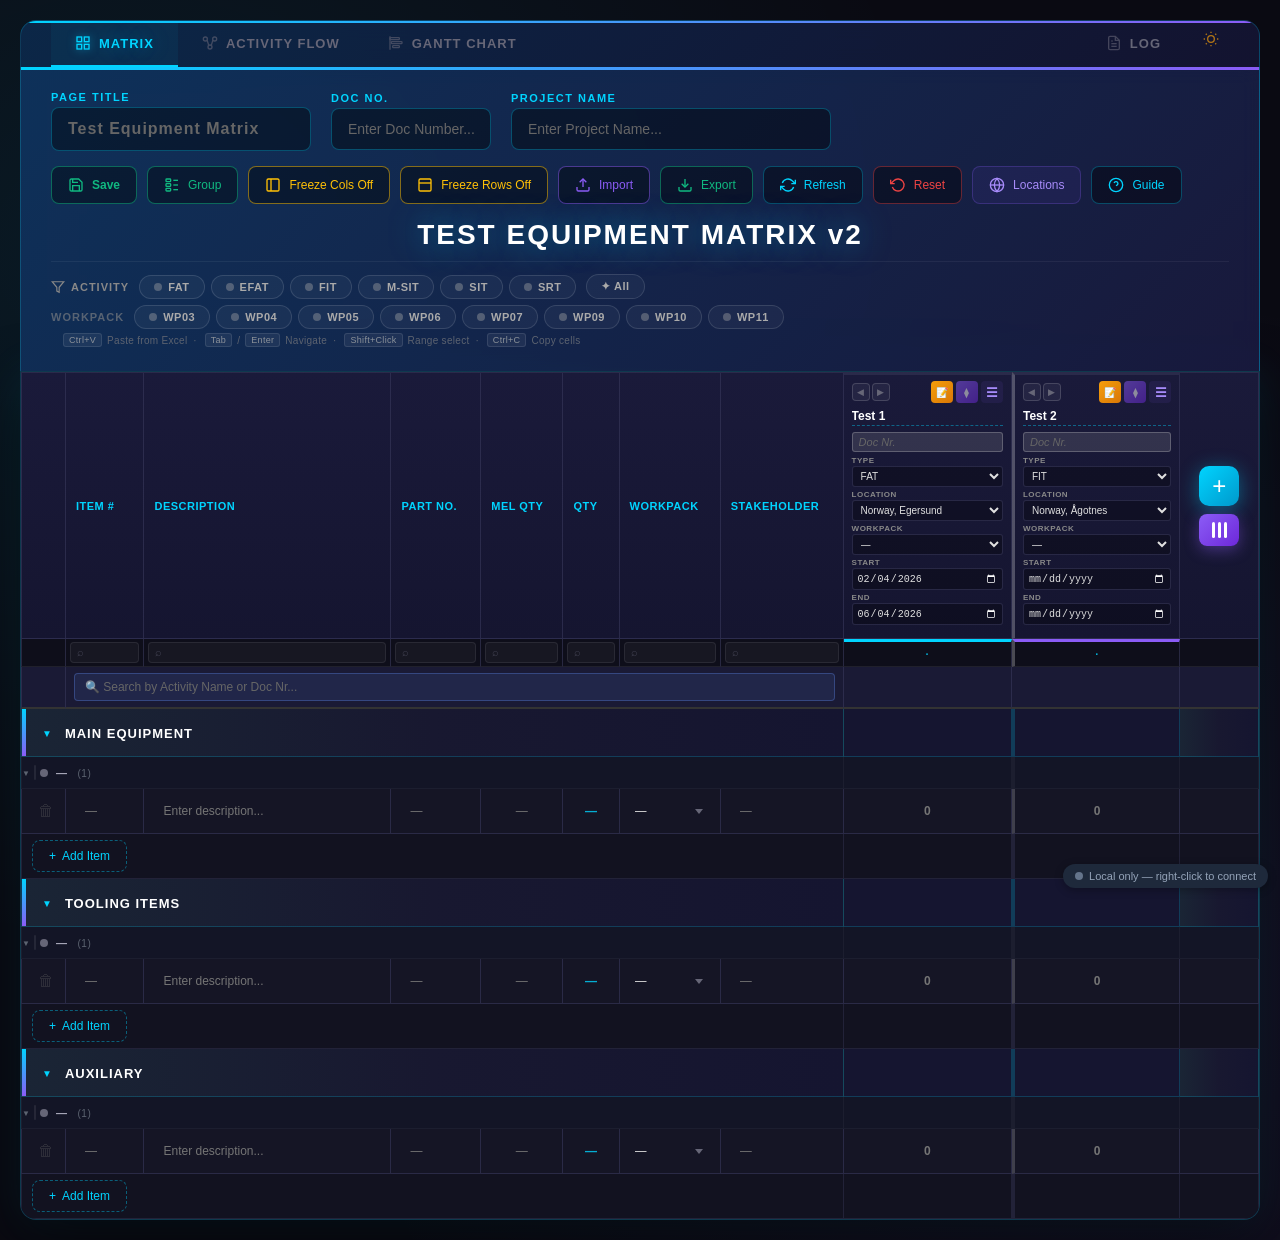
==== commit 67acbc1b: "Add files via upload" ====
--- a/index.html
+++ b/index.html
@@ -53,12 +53,19 @@
                         </svg>
                         Group
                     </button>
-                    <button class="action-btn freeze-btn" id="freezeToggle" onclick="FreezeManager.toggle()" title="Toggle Freeze Columns">
+                    <button class="action-btn freeze-btn" id="freezeToggle" onclick="FreezeManager.toggle()" title="Toggle Freeze First Columns">
                         <svg viewBox="0 0 24 24" fill="none" stroke="currentColor" stroke-width="2">
                             <rect x="3" y="3" width="18" height="18" rx="2" ry="2"/>
                             <line x1="9" y1="3" x2="9" y2="21"/>
                         </svg>
-                        <span id="freezeLabel">Freeze Off</span>
+                        <span id="freezeLabel">Freeze Cols Off</span>
+                    </button>
+                    <button class="action-btn freeze-btn" id="freezeRowsToggle" onclick="FreezeRowsManager.toggle()" title="Toggle Freeze Header Rows (incl. Test Activity description)">
+                        <svg viewBox="0 0 24 24" fill="none" stroke="currentColor" stroke-width="2">
+                            <rect x="3" y="3" width="18" height="18" rx="2" ry="2"/>
+                            <line x1="3" y1="9" x2="21" y2="9"/>
+                        </svg>
+                        <span id="freezeRowsLabel">Freeze Rows Off</span>
                     </button>
                     <button class="action-btn import-project" onclick="ImportManager.openProjectModal()" title="Import Project">
                         <svg viewBox="0 0 24 24" fill="none" stroke="currentColor" stroke-width="2">
@@ -309,12 +316,16 @@
                 <div style="display:grid;grid-template-columns:2fr 1fr;gap:10px;margin-bottom:12px;">
                     <div class="modal-field">
                         <label>Activity Name</label>
-                        <input type="text" id="addTestName" placeholder="e.g. FAT Subsea Module A" maxlength="60">
-                    </div>
-                    <div class="modal-field">
-                        <label>Type</label>
-                        <select id="addTestType"></select>
-                    </div>
+                        <input type="text" id="addTestName" placeholder="e.g. FAT Subsea Module A" maxlength="60" onpaste="return true;">
+                    </div>
+                    <div class="modal-field">
+                        <label>Doc Nr.</label>
+                        <input type="text" id="addTestSubtitle" placeholder="e.g. DOC-001" maxlength="60" style="background: #f5f5f5;" onpaste="return true;">
+                    </div>
+                </div>
+                <div class="modal-field">
+                    <label>Type</label>
+                    <select id="addTestType"></select>
                 </div>
                 <div style="display:grid;grid-template-columns:2fr 1fr;gap:10px;margin-bottom:12px;">
                     <div class="modal-field">
@@ -443,10 +454,12 @@
     <script src="js/sections.js"></script>
     <script src="js/tests.js"></script>
     <script src="js/dragdrop.js"></script>
+    <script src="js/scroll-chain.js"></script>
     <script src="js/export.js"></script>
     <script src="js/import.js"></script>
     <script src="js/activity-import.js"></script>
     <script src="js/freeze.js"></script>
+    <script src="js/freeze-rows.js"></script>
     <script src="js/filter.js"></script>
     <script src="js/resize.js"></script>
     <script src="js/refresh.js"></script>
--- a/css/styles.css
+++ b/css/styles.css
@@ -285,8 +285,12 @@
 }
 
 .table-scroll {
-    overflow: auto;
-    max-height: calc(100vh - 180px);
+    overflow-x: scroll;           /* always show horizontal scrollbar */
+    overflow-y: auto;             /* vertical only when needed */
+    /* Fit within the viewport minus body padding (20px top + 20px bottom) so that
+       once the outer page is scrolled to the bottom, the table's horizontal
+       scrollbar (at its bottom edge) sits just inside the viewport. */
+    max-height: calc(100vh - 40px);
     scrollbar-width: thin;
     scrollbar-color: rgba(0, 212, 255, 0.3) rgba(20, 20, 35, 0.5);
 }
@@ -295,6 +299,37 @@
 .table-scroll::-webkit-scrollbar-thumb { background: rgba(0, 212, 255, 0.3); border-radius: 6px; border: 2px solid rgba(20, 20, 35, 0.5); }
 .table-scroll::-webkit-scrollbar-thumb:hover { background: rgba(0, 212, 255, 0.5); }
 .table-scroll::-webkit-scrollbar-corner { background: rgba(20, 20, 35, 0.5); }
+
+/* Safari / older WebKit: force the scrollbar to render even when idle */
+.table-scroll::-webkit-scrollbar:horizontal { height: 12px; }
+.table-scroll::-webkit-scrollbar-thumb:horizontal { min-width: 40px; }
+
+/* Fixed horizontal scrollbar indicator at bottom right */
+.scroll-indicator {
+    position: fixed;
+    bottom: 0;
+    right: 0;
+    height: 12px;
+    background: rgba(20, 20, 35, 0.8);
+    border-top: 1px solid rgba(0, 212, 255, 0.2);
+    z-index: 100;
+    pointer-events: none;
+}
+
+.scroll-indicator-thumb {
+    height: 100%;
+    background: rgba(0, 212, 255, 0.4);
+    border-radius: 0;
+    transition: background-color 0.2s;
+}
+
+.scroll-indicator-thumb:hover {
+    background: rgba(0, 212, 255, 0.6);
+}
+
+.scroll-indicator.visible {
+    pointer-events: auto;
+}
 
 /* When in freeze mode, ensure proper scrollbar positioning */
 .table-scroll.freeze-mode {
@@ -336,16 +371,70 @@
     text-transform: uppercase;
     letter-spacing: 0.5px;
     white-space: nowrap;
-    position: sticky;
     z-index: 10;
-}
+    /* position: sticky applied conditionally below (when row-freeze is ON) —
+       this keeps column-freeze (horizontal) independent from row-freeze (vertical). */
+}
+/* === ROW FREEZE — only active when .freeze-rows-mode is on === */
+.freeze-rows-mode .matrix-table thead th { position: sticky !important; }
 /* Main header row sticks at top */
-.matrix-table thead tr:first-child th { top: 0; z-index: 10; }
-/* Filter row sticks below the main header */
-.matrix-table thead tr.filter-header-row th { top: 36px; z-index: 10; background: #151530; }
-/* Frozen header cells always on top of everything */
-.freeze-mode thead tr:first-child th.col-freeze { z-index: 35; }
-.freeze-mode thead tr.filter-header-row th.col-freeze { z-index: 34; }
+.freeze-rows-mode .matrix-table thead tr:first-child th {
+    top: 0;
+    z-index: 11;
+    background: linear-gradient(180deg, #1a1a3a 0%, #151530 100%) !important;
+}
+/* Filter row sticks below the main header (override the transparent default) */
+.freeze-rows-mode .matrix-table thead tr.filter-header-row th {
+    top: 36px;
+    z-index: 11;
+    background: #151530 !important;
+}
+/* Frozen header cells always on top of everything (when BOTH freezes are on) */
+.freeze-mode.freeze-rows-mode thead tr:first-child th.col-freeze { z-index: 35; }
+.freeze-mode.freeze-rows-mode thead tr.filter-header-row th.col-freeze { z-index: 34; }
+
+/* Activity Search Row — shows the Doc Nr / Test Activity description input */
+.freeze-rows-mode .matrix-table thead tr.activity-search-row th {
+    top: 72px;
+    z-index: 11;
+    background: #1a1a35 !important;
+}
+.matrix-table thead tr.activity-search-row th { background: #1a1a35; border-bottom: 2px solid #333; padding: 8px; }
+.freeze-mode.freeze-rows-mode thead tr.activity-search-row th.col-freeze { z-index: 34; background: #1a1a35 !important; }
+
+.col-search-combined {
+    padding: 6px 8px !important;
+    text-align: left;
+}
+
+.activity-search-input {
+    width: 100%;
+    background: rgba(100, 150, 255, 0.1);
+    border: 1px solid rgba(100, 150, 255, 0.3);
+    border-radius: 4px;
+    color: #aaa;
+    font-size: 12px;
+    padding: 6px 10px;
+    font-family: 'Segoe UI', Tahoma, Geneva, Verdana, sans-serif;
+    transition: all 0.2s;
+}
+
+.activity-search-input::placeholder {
+    color: #666;
+}
+
+.activity-search-input:focus {
+    outline: none;
+    background: rgba(100, 150, 255, 0.15);
+    border-color: rgba(100, 150, 255, 0.6);
+    color: #ddd;
+    box-shadow: 0 0 10px rgba(100, 150, 255, 0.2);
+}
+
+.search-cell {
+    padding: 4px 2px !important;
+    background: #1a1a35;
+}
 
 /* === GROUP BY ACTIVITY === */
 .action-btn.group-btn {
@@ -592,6 +681,35 @@
     outline: none;
     border-bottom-color: #00d4ff;
     text-shadow: 0 0 10px rgba(0, 212, 255, 0.5);
+}
+
+.test-subtitle {
+    font-size: 11px;
+    color: #999;
+    margin-bottom: 4px;
+}
+
+.test-subtitle input {
+    background: rgba(200, 200, 200, 0.15);
+    border: 1px solid rgba(200, 200, 200, 0.3);
+    border-radius: 3px;
+    color: #aaa;
+    font-size: 11px;
+    width: 100%;
+    padding: 3px 6px;
+    transition: all 0.2s;
+    font-style: italic;
+}
+
+.test-subtitle input::placeholder {
+    color: #666;
+}
+
+.test-subtitle input:focus {
+    outline: none;
+    background: rgba(200, 200, 200, 0.25);
+    border-color: rgba(200, 200, 200, 0.5);
+    color: #ccc;
 }
 
 .test-action-btn {
